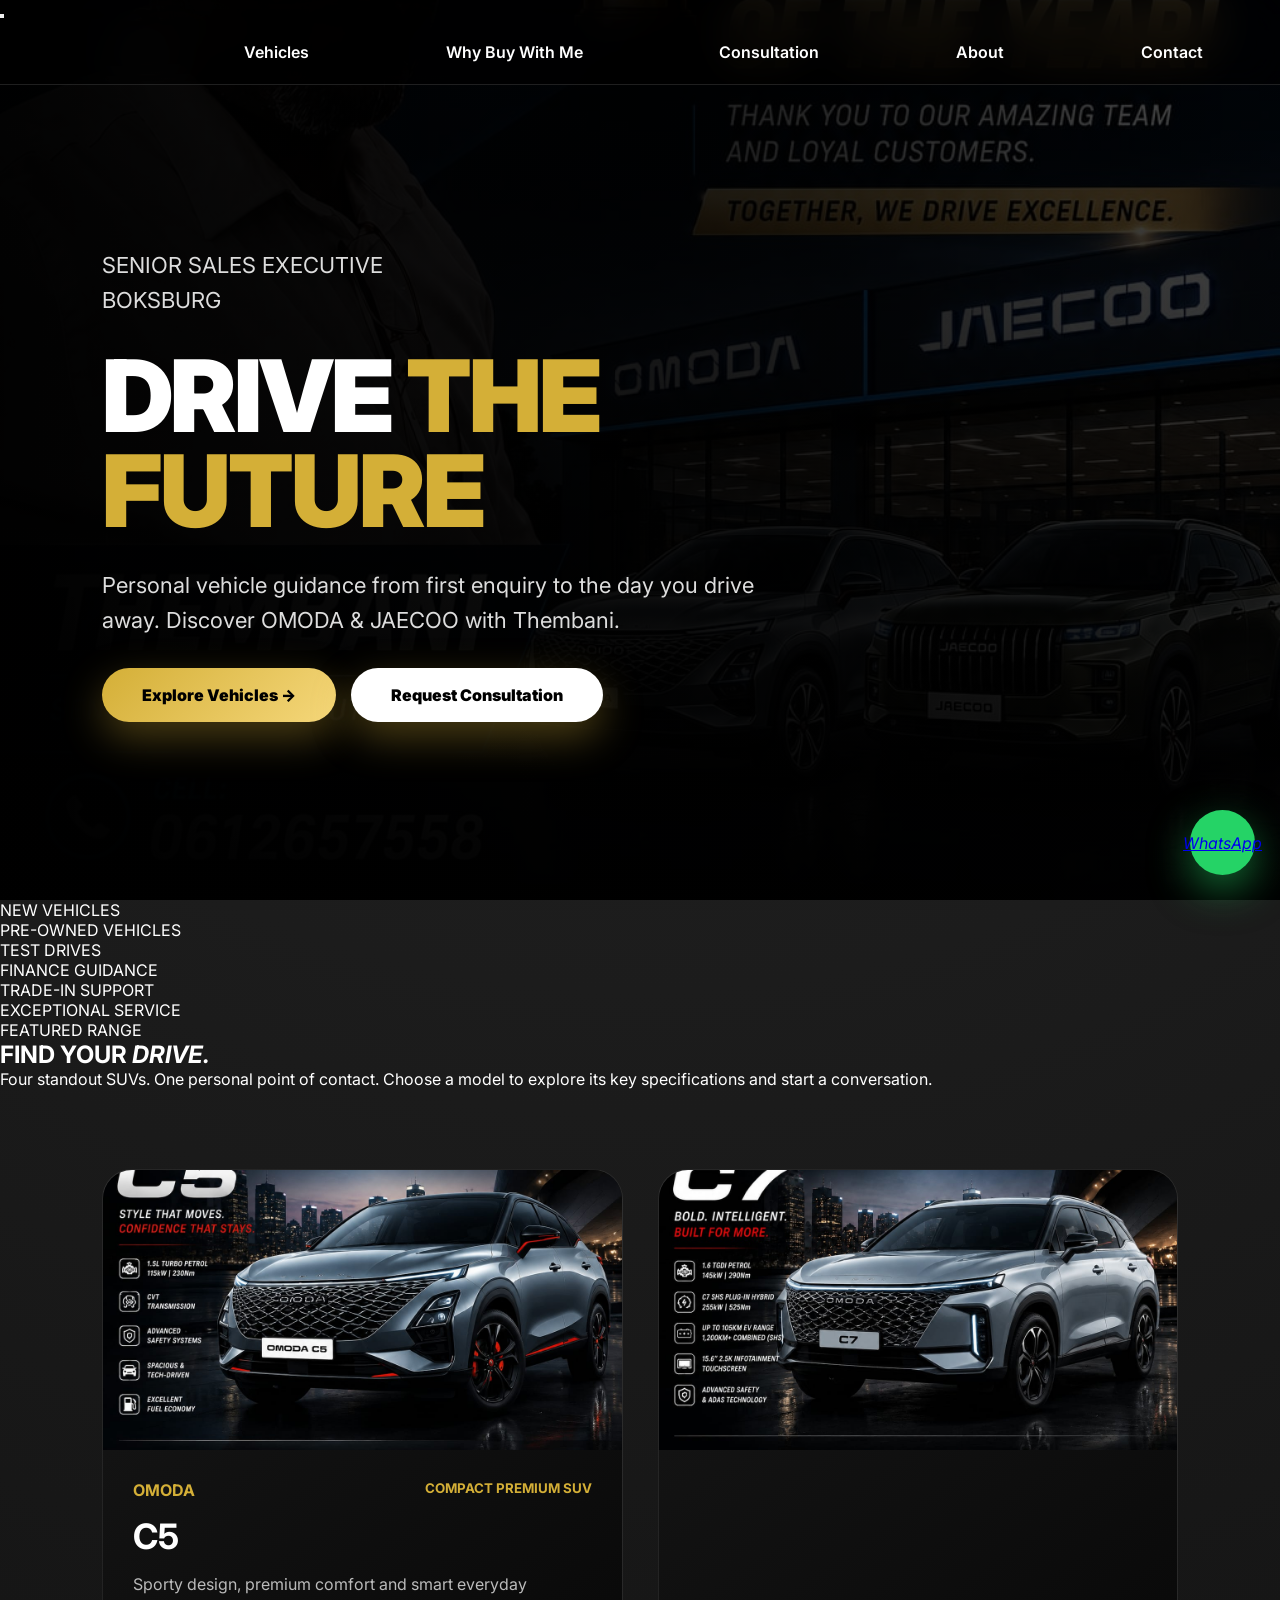
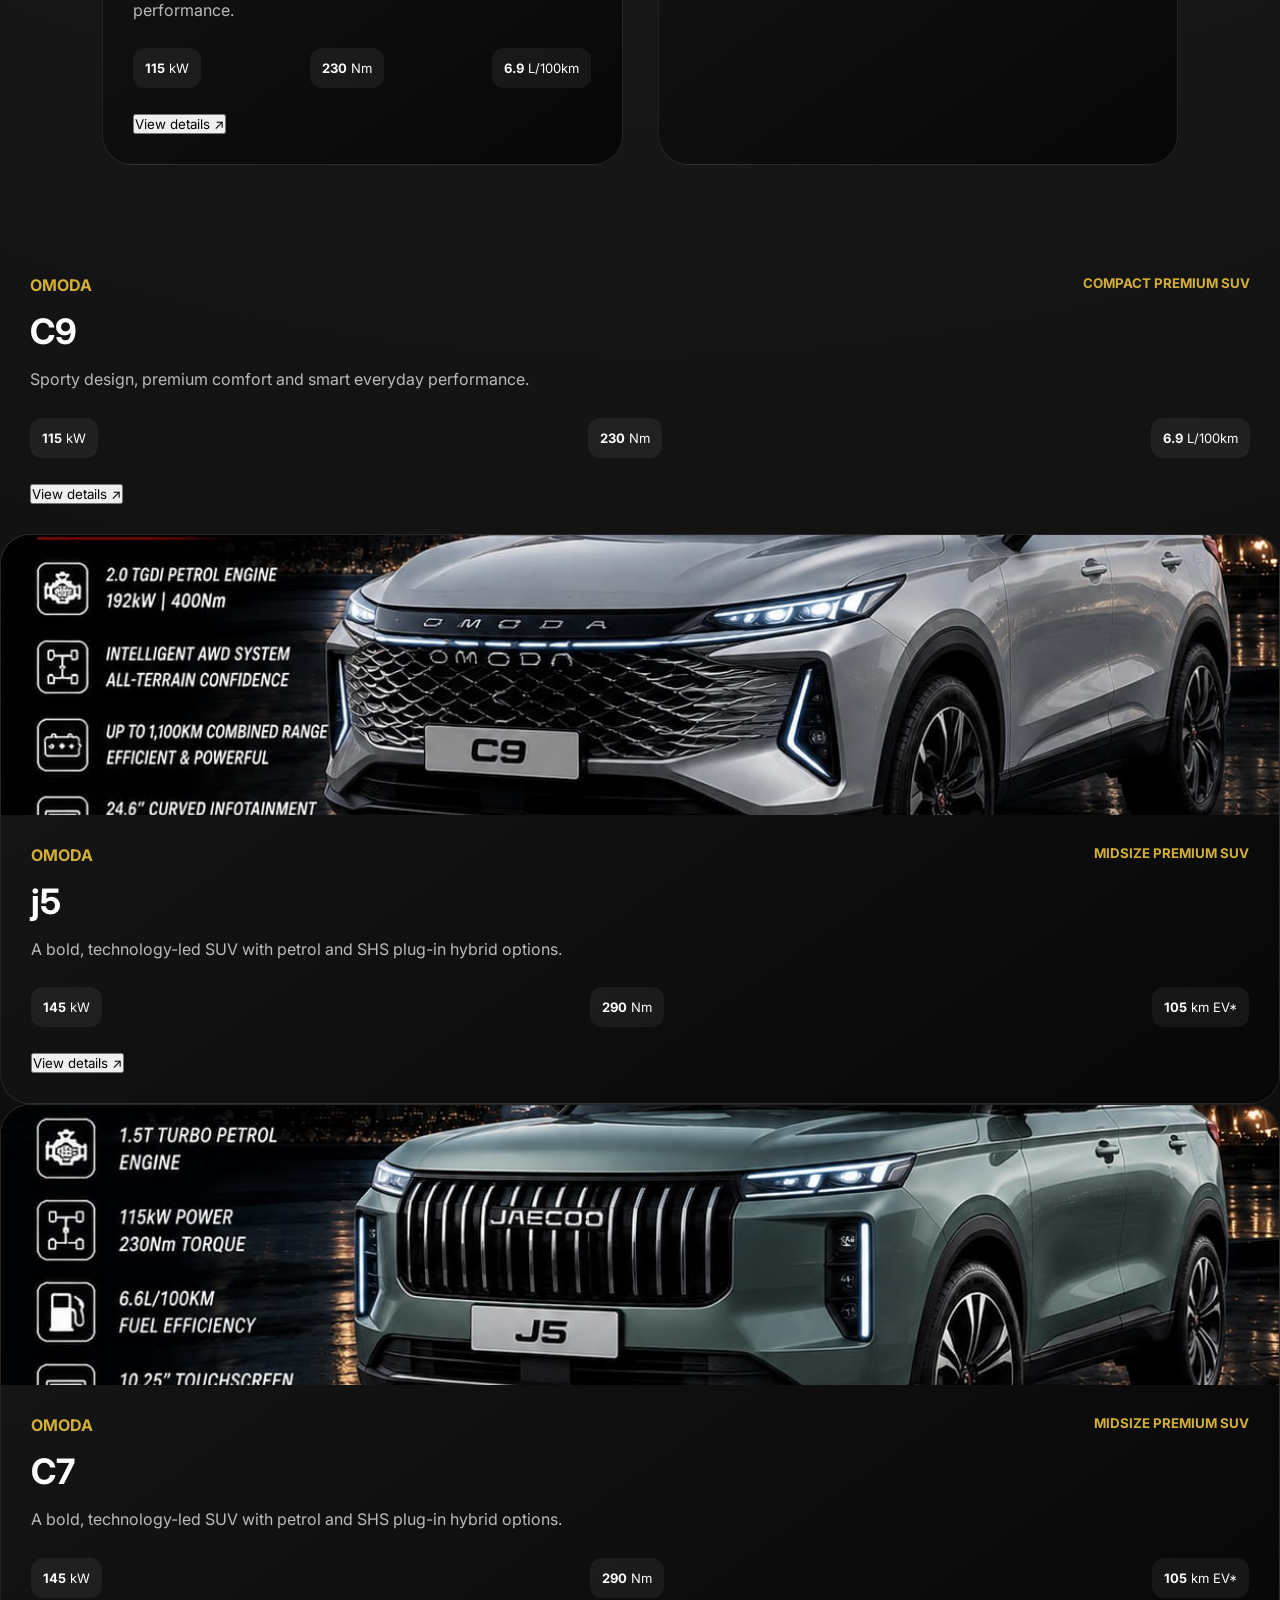
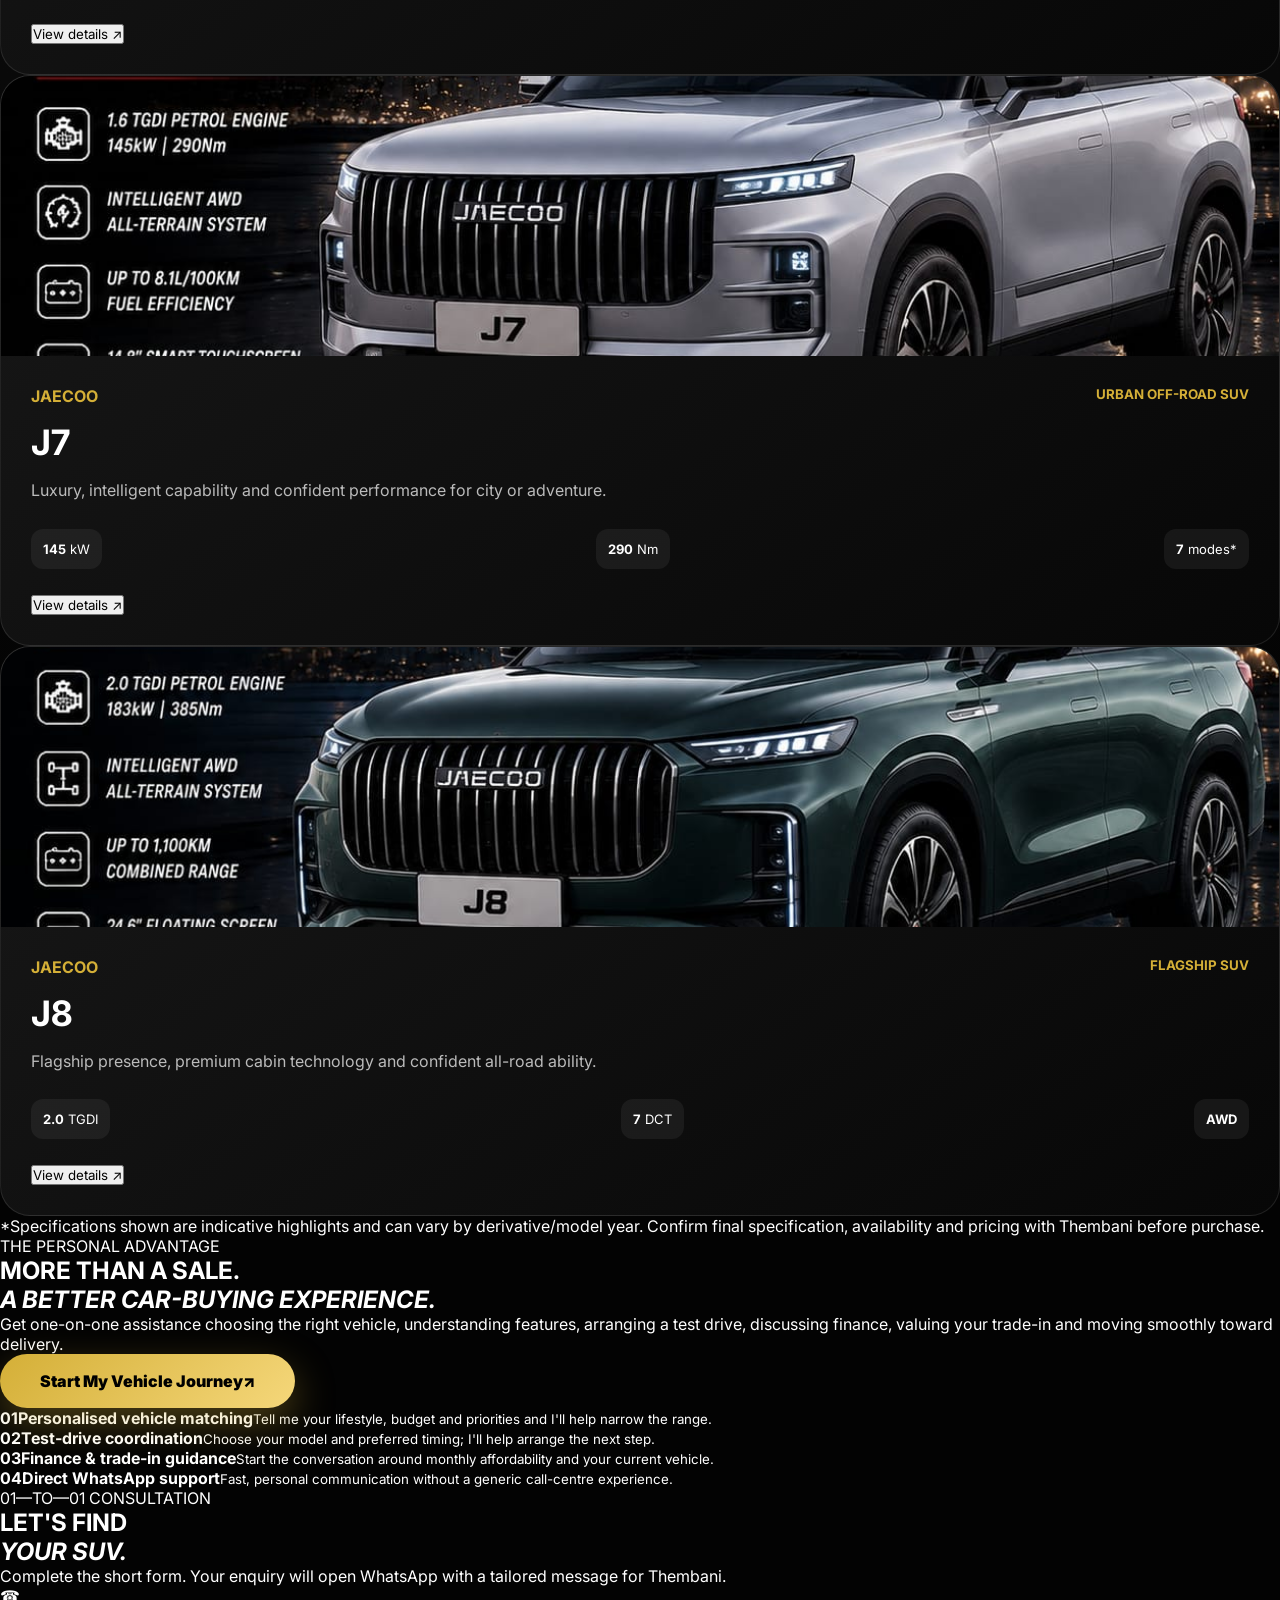
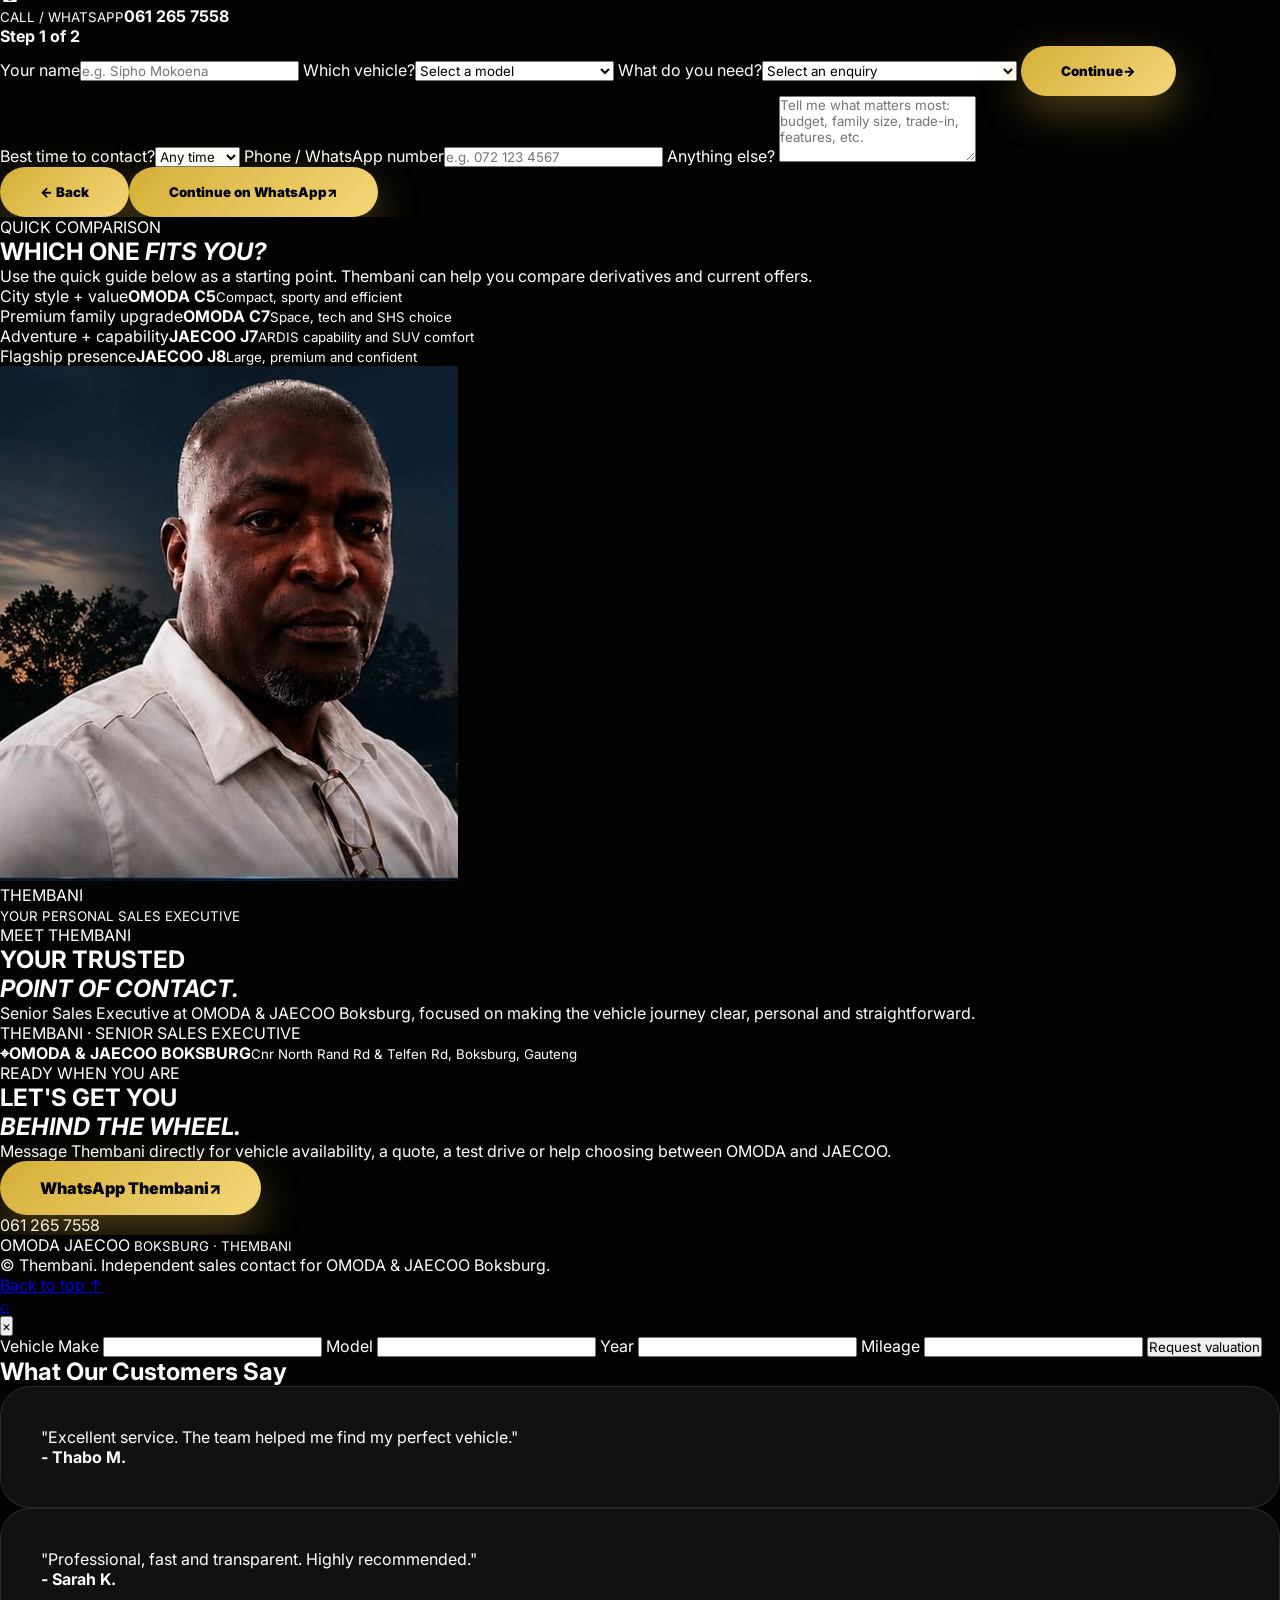
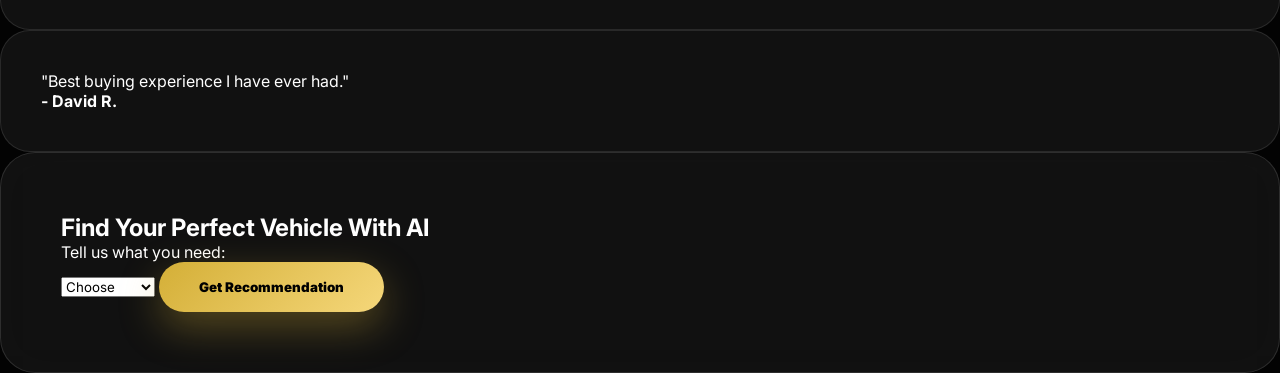
==== index.html @ 9cac00c8 "Update vehicle details for OMODA and JAECOO models" ====
<!doctype html>
<html lang="en">
<head>
  <meta charset="utf-8">
  <meta name="viewport" content="width=device-width, initial-scale=1">
  <meta name="theme-color" content="#05070b">
  <meta name="description" content="Thembani — Senior Sales Executive at OMODA & JAECOO Boksburg. Explore the C5, C7, J7 and J8 and request a consultation, test drive or personalised quote.">
  <title>Thembani | OMODA & JAECOO Boksburg</title>
  <link rel="preconnect" href="https://fonts.googleapis.com">
  <link rel="preconnect" href="https://fonts.gstatic.com" crossorigin>
  <link href="https://fonts.googleapis.com/css2?family=Barlow+Condensed:wght@400;500;600;700;800&family=Inter:wght@400;500;600;700;800&display=swap" rel="stylesheet">
  <link rel="stylesheet" href="style.css">
</head>
<body>
  <div class="noise"></div>
  <div class="progress" id="progress"></div>

  <header class="site-header" id="top">
    <a class="brand" href="#home" aria-label="Thembani OMODA JAECOO home">
      
    <button class="menu-toggle" id="menuToggle" aria-label="Open menu"><span></span><span></span><span></span></button>
    <nav id="mainNav">
</button>
      <a href="#vehicles">Vehicles</a>
      <a href="#why">Why Buy With Me</a>
      <a href="#consultation">Consultation</a>
      <a href="#about">About</a>
      <a href="#contact">Contact</a>
    </nav>
   
  </header>

  <main>
    <section class="hero">

<div class="hero-overlay"></div>

<div class="hero-content">

<p class="hero-small">
SENIOR SALES EXECUTIVE<br>
BOKSBURG
</p>

<h1>
DRIVE
<span>
THE FUTURE
</span>
</h1>


<p class="hero-text">
Personal vehicle guidance from first enquiry to the day you drive away. Discover OMODA & JAECOO with Thembani.
</p>


<div class="hero-buttons">

<a href="#vehicles" class="btn">
Explore Vehicles →
</a>


<a href="#contact" class="btn secondary">
Request Consultation
</a>

</div>


</div>

</section>

    <section class="ticker" aria-label="Key services">
      <div>NEW VEHICLES</div><div>PRE-OWNED VEHICLES</div><div>TEST DRIVES</div><div>FINANCE GUIDANCE</div><div>TRADE-IN SUPPORT</div><div>EXCEPTIONAL SERVICE</div>
    </section>

    <section class="section vehicles" id="vehicles">
      <div class="section-heading reveal">
        <div><p class="eyebrow"><span></span> FEATURED RANGE</p><h2>FIND YOUR <em>DRIVE.</em></h2></div>
        <p>Four standout SUVs. One personal point of contact. Choose a model to explore its key specifications and start a conversation.</p>
      </div>
      <div class="vehicle-grid">
        <article class="vehicle-card reveal" data-model="OMODA C5" data-brand="OMODA" data-price="From R329,900">
          <div class="vehicle-image c5">
    <img src="C5.jpeg" alt="OMODA C5 Premium SUV">
</div>
          <div class="vehicle-content"><div class="vehicle-top"><span>OMODA</span><small>COMPACT PREMIUM SUV</small></div><h3>C5</h3><p>Sporty design, premium comfort and smart everyday performance.</p><div class="spec-row"><span><b>115</b> kW</span><span><b>230</b> Nm</span><span><b>6.9</b> L/100km</span></div><button class="text-btn details-btn">View details ↗</button></div>
        </article>
        <article class="vehicle-card reveal" data-model="OMODA C7" data-brand="OMODA" data-price="Enquire for latest price">
          <div class="vehicle-image c7">
    <img src="c7.jpeg" alt="OMODA C7 Premium SUV">
</div>
          </div>
          <div class="vehicle-content"><div class="vehicle-top"><span>OMODA</span><small>COMPACT PREMIUM SUV</small></div><h3>C9</h3><p>Sporty design, premium comfort and smart everyday performance.</p><div class="spec-row"><span><b>115</b> kW</span><span><b>230</b> Nm</span><span><b>6.9</b> L/100km</span></div><button class="text-btn details-btn">View details ↗</button></div>
        </article>
        <article class="vehicle-card reveal" data-model="OMODA C9" data-brand="OMODA" data-price="Enquire for latest price">
          <div class="vehicle-image c9">
    <img src="C9.jpeg" alt="OMODA C9 Premium SUV">
</div>
          </div>
          <div class="vehicle-content"><div class="vehicle-top"><span>OMODA</span><small>MIDSIZE PREMIUM SUV</small></div><h3>j5</h3><p>A bold, technology-led SUV with petrol and SHS plug-in hybrid options.</p><div class="spec-row"><span><b>145</b> kW</span><span><b>290</b> Nm</span><span><b>105</b> km EV* </span></div><button class="text-btn details-btn">View details ↗</button></div>
        </article>
        <article class="vehicle-card reveal" data-model="JAECOO J5" data-brand="JAECOO" data-price="From R519,900">
          <div class="vehicle-image j5">
    <img src="j5.jpeg" alt="JAECOO J5 Premium SUV">
</div>
          <div class="vehicle-content"><div class="vehicle-top"><span>OMODA</span><small>MIDSIZE PREMIUM SUV</small></div><h3>C7</h3><p>A bold, technology-led SUV with petrol and SHS plug-in hybrid options.</p><div class="spec-row"><span><b>145</b> kW</span><span><b>290</b> Nm</span><span><b>105</b> km EV* </span></div><button class="text-btn details-btn">View details ↗</button></div>
        </article>
        <article class="vehicle-card reveal" data-model="JAECOO J7" data-brand="JAECOO" data-price="From R519,900">
          <div class="vehicle-image j7">
    <img src="j7.jpeg" alt="JAECOO J7 Premium SUV">
</div>
          <div class="vehicle-content"><div class="vehicle-top"><span>JAECOO</span><small>URBAN OFF-ROAD SUV</small></div><h3>J7</h3><p>Luxury, intelligent capability and confident performance for city or adventure.</p><div class="spec-row"><span><b>145</b> kW</span><span><b>290</b> Nm</span><span><b>7</b> modes*</span></div><button class="text-btn details-btn">View details ↗</button></div>
        </article>
        <article class="vehicle-card reveal" data-model="JAECOO J8" data-brand="JAECOO" data-price="Enquire for latest price">
          <div class="vehicle-image j8">
    <img src="j8.jpeg" alt="JAECOO J8 Premium SUV">
</div>
          <div class="vehicle-content"><div class="vehicle-top"><span>JAECOO</span><small>FLAGSHIP SUV</small></div><h3>J8</h3><p>Flagship presence, premium cabin technology and confident all-road ability.</p><div class="spec-row"><span><b>2.0</b> TGDI</span><span><b>7</b> DCT</span><span><b>AWD</b></span></div><button class="text-btn details-btn">View details ↗</button></div>
        </article>
      </div>
      <p class="fine-print">*Specifications shown are indicative highlights and can vary by derivative/model year. Confirm final specification, availability and pricing with Thembani before purchase.</p>
    </section>

    <section class="feature-band" id="why">
      <div class="feature-copy reveal"><p class="eyebrow"><span></span> THE PERSONAL ADVANTAGE</p><h2>MORE THAN A SALE.<br><em>A BETTER CAR-BUYING EXPERIENCE.</em></h2><p>Get one-on-one assistance choosing the right vehicle, understanding features, arranging a test drive, discussing finance, valuing your trade-in and moving smoothly toward delivery.</p><a class="btn btn-primary" href="#consultation">Start My Vehicle Journey <span>↗</span></a></div>
      <div class="benefit-list reveal">
        <div><b>01</b><span><strong>Personalised vehicle matching</strong><small>Tell me your lifestyle, budget and priorities and I'll help narrow the range.</small></span></div>
        <div><b>02</b><span><strong>Test-drive coordination</strong><small>Choose your model and preferred timing; I'll help arrange the next step.</small></span></div>
        <div><b>03</b><span><strong>Finance & trade-in guidance</strong><small>Start the conversation around monthly affordability and your current vehicle.</small></span></div>
        <div><b>04</b><span><strong>Direct WhatsApp support</strong><small>Fast, personal communication without a generic call-centre experience.</small></span></div>
      </div>
    </section>

    <section class="section consultation" id="consultation">
      <div class="consultation-intro reveal"><p class="eyebrow"><span></span> 01—TO—01 CONSULTATION</p><h2>LET'S FIND<br><em>YOUR SUV.</em></h2><p>Complete the short form. Your enquiry will open WhatsApp with a tailored message for Thembani.</p><div class="mini-contact"><span>☎</span><div><small>CALL / WHATSAPP</small><strong>061 265 7558</strong></div></div></div>
      <form class="lead-form reveal" id="leadForm">
        <div class="form-progress"><span></span><b id="formStep">Step 1 of 2</b></div>
        <div class="form-step active" data-step="1">
          <label>Your name<input required name="name" placeholder="e.g. Sipho Mokoena"></label>
          <label>Which vehicle?<select required name="model"><option value="">Select a model</option><option>OMODA C5</option><option>OMODA C7</option><option>JAECOO J7</option><option>JAECOO J8</option><option>Not sure — help me choose</option></select></label>
          <label>What do you need?<select required name="intent"><option value="">Select an enquiry</option><option>Vehicle consultation</option><option>Book a test drive</option><option>Request a quote</option><option>Finance / monthly payment guidance</option><option>Trade-in valuation</option><option>Check availability</option><option>General enquiry</option></select></label>
          <button type="button" class="btn btn-primary next-step">Continue <span>→</span></button>
        </div>
        <div class="form-step" data-step="2">
          <label>Best time to contact?<select name="time"><option>Any time</option><option>Morning</option><option>Afternoon</option><option>Evening</option></select></label>
          <label>Phone / WhatsApp number<input required name="phone" type="tel" placeholder="e.g. 072 123 4567"></label>
          <label>Anything else? <textarea name="message" rows="4" placeholder="Tell me what matters most: budget, family size, trade-in, features, etc."></textarea></label>
          <div class="form-actions"><button type="button" class="btn btn-ghost prev-step">← Back</button><button type="submit" class="btn btn-whatsapp">Continue on WhatsApp <span>↗</span></button></div>
        </div>
      </form>
    </section>

    <section class="section compare" id="compare">
      <div class="section-heading reveal"><div><p class="eyebrow"><span></span> QUICK COMPARISON</p><h2>WHICH ONE <em>FITS YOU?</em></h2></div><p>Use the quick guide below as a starting point. Thembani can help you compare derivatives and current offers.</p></div>
      <div class="compare-grid">
        <div><span>City style + value</span><strong>OMODA C5</strong><small>Compact, sporty and efficient</small></div>
        <div><span>Premium family upgrade</span><strong>OMODA C7</strong><small>Space, tech and SHS choice</small></div>
        <div><span>Adventure + capability</span><strong>JAECOO J7</strong><small>ARDIS capability and SUV comfort</small></div>
        <div><span>Flagship presence</span><strong>JAECOO J8</strong><small>Large, premium and confident</small></div>
      </div>
    </section>

    <section class="section about" id="about">
      <div class="about-photo reveal"><img src="profile image thembani.jpg" alt="Thembani" onerror="this.style.display='none'"><div class="about-placeholder">THEMBANI<br><small>YOUR PERSONAL SALES EXECUTIVE</small></div></div>
      <div class="about-copy reveal"><p class="eyebrow"><span></span> MEET THEMBANI</p><h2>YOUR TRUSTED<br><em>POINT OF CONTACT.</em></h2><p>Senior Sales Executive at OMODA & JAECOO Boksburg, focused on making the vehicle journey clear, personal and straightforward.</p><div class="signature">THEMBANI <span>· SENIOR SALES EXECUTIVE</span></div><div class="location"><b>⌖</b><span><strong>OMODA & JAECOO BOKSBURG</strong><small>Cnr North Rand Rd & Telfen Rd, Boksburg, Gauteng</small></span></div></div>
    </section>

    <section class="cta" id="contact">
      <div class="cta-glow"></div><p class="eyebrow"><span></span> READY WHEN YOU ARE</p><h2>LET'S GET YOU<br><em>BEHIND THE WHEEL.</em></h2><p>Message Thembani directly for vehicle availability, a quote, a test drive or help choosing between OMODA and JAECOO.</p><a href="#" class="btn btn-whatsapp large" data-wa="general">WhatsApp Thembani <span>↗</span></a><div class="cta-phone">061 265 7558</div>
    </section>
  </main>

  <footer><div class="footer-brand">OMODA <i></i> JAECOO <small>BOKSBURG · THEMBANI</small></div><div>© <span id="year"></span> Thembani. Independent sales contact for OMODA & JAECOO Boksburg.</div><a href="#top">Back to top ↑</a></footer>

  <a href="#" class="floating-wa" data-wa="general" aria-label="WhatsApp Thembani"><span>⌕</span></a>

  <div class="modal" id="vehicleModal" aria-hidden="true">
    <div class="modal-backdrop"></div>
    <div class="modal-box"><button class="modal-close" aria-label="Close">×</button><div id="modalContent"></div></div>
  </div>
  </a>
<form id="tradeIn">

<label>Vehicle Make</label>
<input name="make" required>

<label>Model</label>
<input name="model" required>

<label>Year</label>
<input name="year" required>

<label>Mileage</label>
<input name="mileage" required>


<button type="submit">
Request valuation
</button>

</form>
  <section class="testimonials">

<h2>What Our Customers Say</h2>


<div class="slider">


<div class="testimonial active">

<p>
"Excellent service. The team helped me find my perfect vehicle."
</p>

<h4>- Thabo M.</h4>

</div>



<div class="testimonial">

<p>
"Professional, fast and transparent. Highly recommended."
</p>

<h4>- Sarah K.</h4>

</div>



<div class="testimonial">

<p>
"Best buying experience I have ever had."
</p>

<h4>- David R.</h4>

</div>


</div>

</section>
 <section class="ai-box">


<h2>
Find Your Perfect Vehicle With AI
</h2>


<p>
Tell us what you need:
</p>


<select id="need">

<option value="">
Choose
</option>

<option value="family">
Family SUV
</option>

<option value="luxury">
Luxury
</option>

<option value="economy">
Fuel Saver
</option>

</select>


<button onclick="recommend()" class="btn">
Get Recommendation
</button>


<h3 id="answer"></h3>

</a>

</section> 
  <a class="whatsapp"
href="https://wa.me/27612657558?text=Hi%20Thembani,%20I%20am%20interested%20in%20your%20vehicles.%20Please%20assist%20me%20with%20available%20models,%20prices%20and%20test%20drive%20options."
target="_blank">

<i>WhatsApp</i>

<div class="mobile-sales-bar">

<a href="tel:0612657558">
📞 Call
</a>

<a href="#contact">
 Test Drive
</a>

</div>
</body>
</html>
  <script src="script.js"></script>
</body>
</html>
---- style.css ----
@import url('https://fonts.googleapis.com/css2?family=Inter:wght@400;500;600;700;800;900&display=swap');


:root{

--black:#030303;
--dark:#0a0a0a;
--surface:#111;
--surface2:#181818;

--gold:#d4af37;
--gold-light:#f5d77a;

--white:#ffffff;
--gray:#b5b5b5;

--glass:
rgba(255,255,255,.08);

}


*{

margin:0;
padding:0;

box-sizing:border-box;

font-family:
'Inter',
sans-serif;

scroll-behavior:smooth;

}


body{

background:
radial-gradient(
circle at top,
#242424,
#030303 60%
);

color:white;

overflow-x:hidden;

}


/* =========================
HEADER
========================= */


header{

position:fixed;

top:0;

width:100%;

z-index:9999;

background:
rgba(0,0,0,.55);

backdrop-filter:
blur(20px);

border-bottom:
1px solid rgba(255,255,255,.12);

}



nav{

max-width:1400px;

margin:auto;

padding:22px 6%;

display:flex;

align-items:center;

justify-content:space-between;

}



.logo{

font-size:30px;

font-weight:900;

letter-spacing:3px;

}


.logo span{

color:var(--gold);

}



nav a{

color:white;

text-decoration:none;

font-weight:600;

margin-left:30px;

transition:.3s;

}


nav a:hover{

color:var(--gold);

}


/* =========================
HERO
========================= */


.hero{

min-height:100vh;

display:flex;

align-items:center;

padding:
120px 8% 80px;


background:

linear-gradient(
90deg,
rgba(0,0,0,.9),
rgba(0,0,0,.25)
),

url("main profile header.jpeg");


background-size:cover;

background-position:center;


position:relative;

overflow:hidden;

}


.hero::after{

content:"";

position:absolute;

inset:0;

background:

linear-gradient(
transparent,
rgba(0,0,0,.8)
);

}


.hero-content{

position:relative;

z-index:2;

max-width:750px;

}



.hero h1{

font-size:
clamp(50px,8vw,100px);

font-weight:900;

line-height:.95;

letter-spacing:-3px;

}



.hero h1 span{

color:var(--gold);

}



.hero p{

font-size:22px;

line-height:1.6;

color:#ddd;

margin:30px 0;

}



/* BUTTON */


.btn{

display:inline-flex;

align-items:center;

justify-content:center;

padding:
17px 40px;


background:

linear-gradient(
135deg,
var(--gold),
var(--gold-light)
);


color:black;

border-radius:50px;

font-weight:900;

text-decoration:none;

border:none;

cursor:pointer;

transition:.4s;

box-shadow:

0 15px 40px
rgba(212,175,55,.35);

}


.btn:hover{

transform:
translateY(-8px);

box-shadow:

0 25px 60px
rgba(212,175,55,.55);

}



/* =========================
VEHICLE SHOWROOM
========================= */


.vehicle-grid{

display:grid;

grid-template-columns:
repeat(
auto-fit,
minmax(300px,1fr)
);

gap:35px;

padding:
80px 8%;

}



.vehicle-card{

background:

linear-gradient(
145deg,
#181818,
#070707
);


border-radius:30px;

overflow:hidden;

border:

1px solid
rgba(255,255,255,.1);


transition:.5s;

position:relative;

}



.vehicle-card::before{

content:"";

position:absolute;

inset:0;

background:

linear-gradient(
120deg,
transparent,
rgba(212,175,55,.15),
transparent
);

opacity:0;

transition:.5s;

}


.vehicle-card:hover::before{

opacity:1;

}



.vehicle-card:hover{

transform:

translateY(-18px);

box-shadow:

0 40px 80px
rgba(0,0,0,.8);

}



/* VEHICLE IMAGE */


.vehicle-image{

height:280px;

overflow:hidden;

background:#000;

}



.vehicle-image img{

width:100%;

height:100%;

object-fit:cover;

transition:
transform 8s ease;

}



.vehicle-card:hover img{

transform:
scale(1.15);

}



.vehicle-content{

padding:30px;

}



.vehicle-top{

display:flex;

justify-content:space-between;

color:var(--gold);

font-weight:700;

}



.vehicle-content h3{

font-size:35px;

margin:15px 0;

}



.vehicle-content p{

color:#bbb;

line-height:1.6;

}



/* SPECS */


.spec-row{

display:flex;

justify-content:space-between;

margin:25px 0;

}


.spec-row span{

background:

rgba(255,255,255,.06);

padding:12px;

border-radius:12px;

font-size:13px;

}



/* =========================
GLASS SECTIONS
========================= */


.glass,
.ai-box{

background:

rgba(255,255,255,.06);


backdrop-filter:

blur(25px);


border:

1px solid
rgba(255,255,255,.12);


border-radius:35px;

padding:60px;

}



/* =========================
TESTIMONIALS
========================= */


.testimonial{

background:

rgba(255,255,255,.06);

padding:40px;

border-radius:30px;

border:

1px solid rgba(255,255,255,.1);

}



.testimonial.active{

animation:

fade .8s;

}



@keyframes fade{

from{

opacity:0;

transform:
translateY(30px);

}

to{

opacity:1;

}

}



/* =========================
WHATSAPP
========================= */


.whatsapp{

position:fixed;

right:25px;

bottom:25px;

width:65px;

height:65px;


border-radius:50%;


background:#25D366;


display:flex;

align-items:center;

justify-content:center;


z-index:9999;


box-shadow:

0 15px 40px
rgba(37,211,102,.5);


animation:

pulse 2s infinite;

}


@keyframes pulse{

50%{

transform:
scale(1.15);

}

}



/* =========================
SCROLL ANIMATION
========================= */


.reveal{

opacity:0;

transform:
translateY(50px);

transition:

1s ease;

}


.reveal.active{

opacity:1;

transform:none;

}



/* =========================
MOBILE
========================= */


@media(max-width:768px){


nav{

padding:20px;

}



nav a{

display:none;

}


.hero{

text-align:center;

padding:
130px 25px 70px;

}



.hero h1{

font-size:45px;

letter-spacing:-1px;

}


.hero p{

font-size:17px;

}


.btn{

width:100%;

margin-top:10px;

}



.vehicle-grid{

grid-template-columns:1fr;

padding:40px 20px;

}



.vehicle-image{

height:230px;

}


.glass,
.ai-box{

padding:30px 20px;

}


.whatsapp{

width:58px;

height:58px;

right:15px;

bottom:15px;

}

}
/* ==========================
   PERFECT MOBILE HERO FIX
========================== */


.hero{

position:relative;

min-height:100vh;

display:flex;

align-items:center;

overflow:hidden;

}


.hero-overlay{

position:absolute;

inset:0;

background:

linear-gradient(
90deg,
rgba(0,0,0,.85),
rgba(0,0,0,.55)
);

z-index:1;

}



.hero-content{

position:relative;

z-index:5;

width:100%;

max-width:700px;

}



/* BUTTON FIX */

.hero-buttons{

position:relative;

z-index:20;

display:flex;

gap:15px;

flex-wrap:wrap;

}



.btn{

position:relative;

z-index:50;

cursor:pointer;

}



.secondary{

background:white;

color:black;

}



/* MOBILE */

@media(max-width:768px){


.hero{

min-height:100svh;

padding:

130px 25px 50px;

background-position:

65% center;

}



.hero-content{

text-align:center;

}



.hero-small{

font-size:16px;

letter-spacing:2px;

color:#ddd;

}



.hero h1{

font-size:

48px;

line-height:1;

margin:20px 0;

}



.hero h1 span{

display:block;

}



.hero-text{

font-size:17px;

line-height:1.6;

margin-bottom:30px;

color:white;

}



.hero-buttons{

display:flex;

flex-direction:column;

width:100%;

}



.hero-buttons .btn{

width:100%;

padding:18px;

font-size:17px;

}



}



/* VERY SMALL PHONES */

@media(max-width:380px){


.hero h1{

font-size:40px;

}


.hero-text{

font-size:15px;

}


}
section{

width:100%;

overflow:hidden;

}


img{

max-width:100%;

height:auto;

}


.vehicle-grid,
.testimonials,
.ai-box{

width:100%;

}


@media(max-width:768px){

.vehicle-card{

width:100%;

}


.spec-row{

display:grid;

grid-template-columns:repeat(3,1fr);

gap:8px;

}


.spec-row span{

font-size:11px;

}


}
@media(max-width:768px){

nav.open a{

display:block;

margin:15px 0;

}


nav.open{

background:#080808;

padding-bottom:30px;

}

}
.mobile-sales-bar{

display:none;

}


@media(max-width:768px){

.mobile-sales-bar{

display:flex;

position:fixed;

bottom:0;

left:0;

right:0;

background:#050505;

z-index:9999;

padding:12px;

justify-content:space-around;

border-top:1px solid #d6a84f;

}


.mobile-sales-bar a{

color:white;

font-size:13px;

text-decoration:none;

}

}
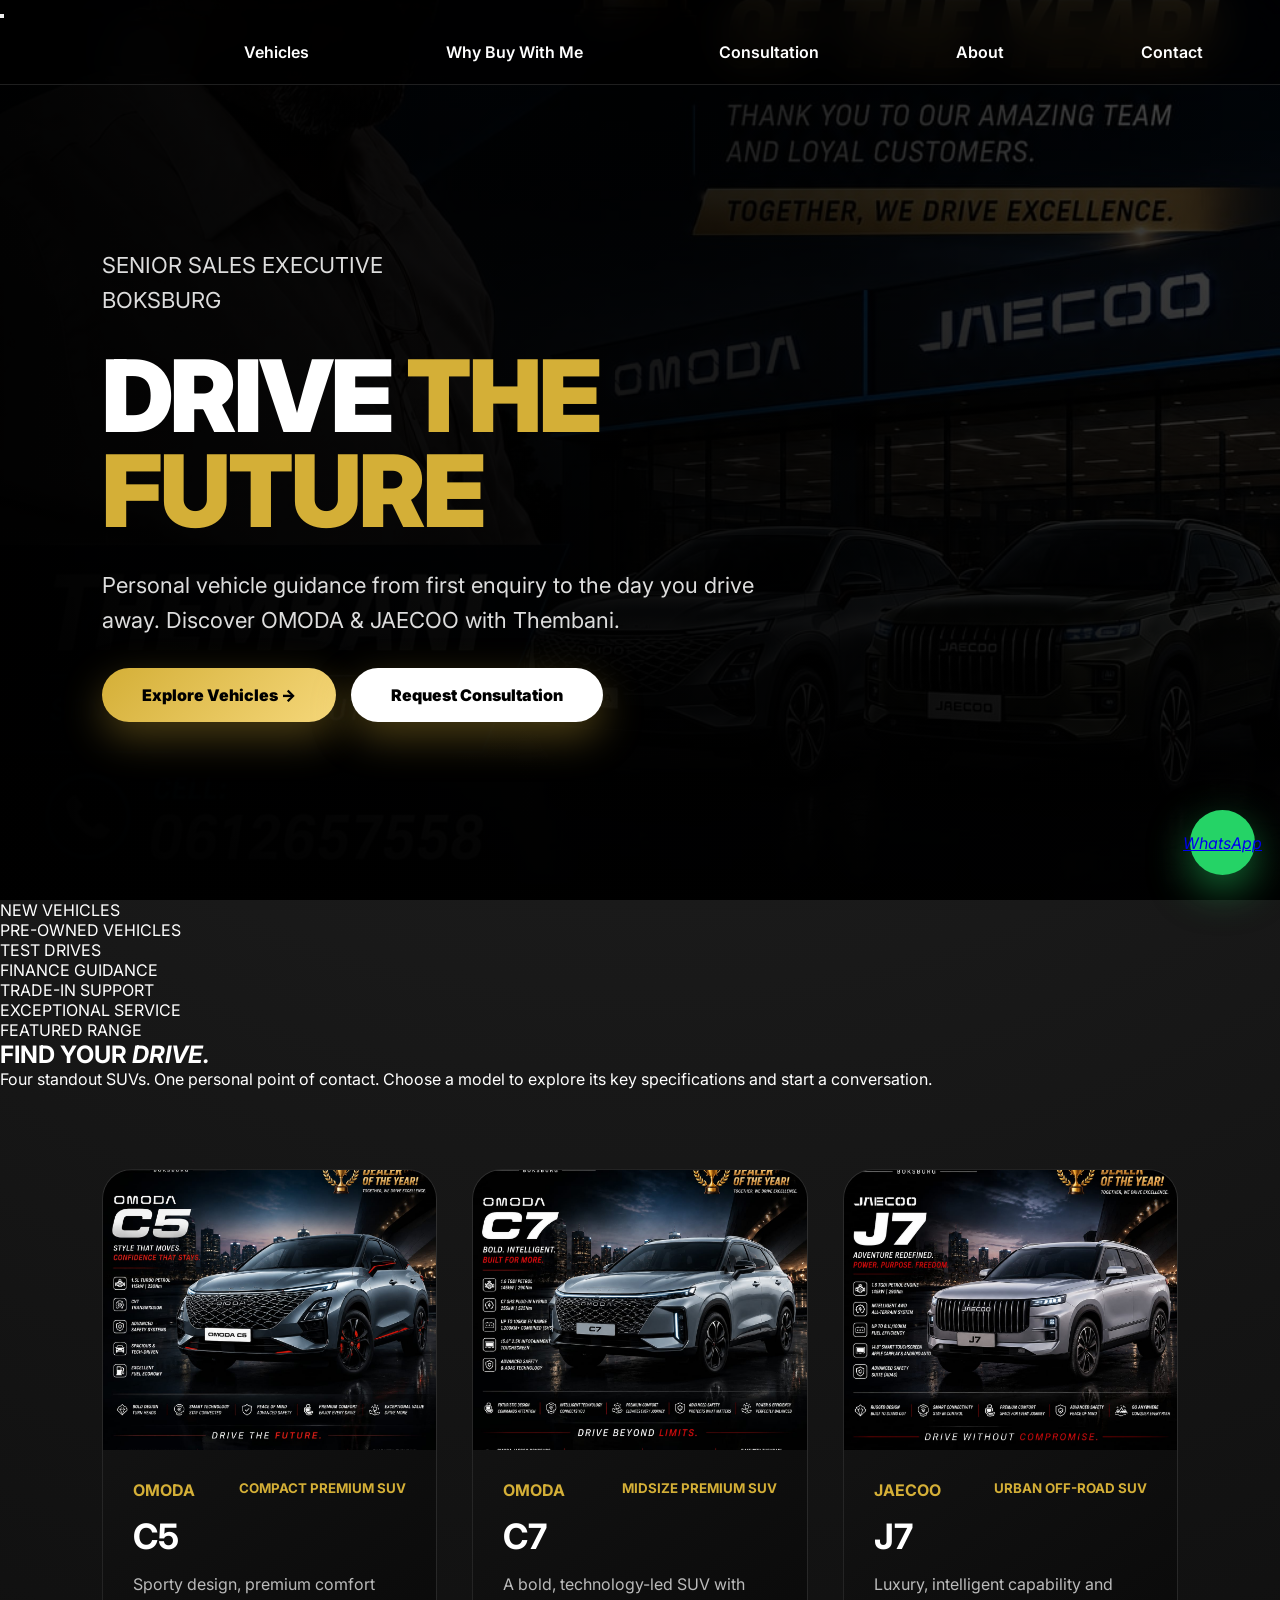
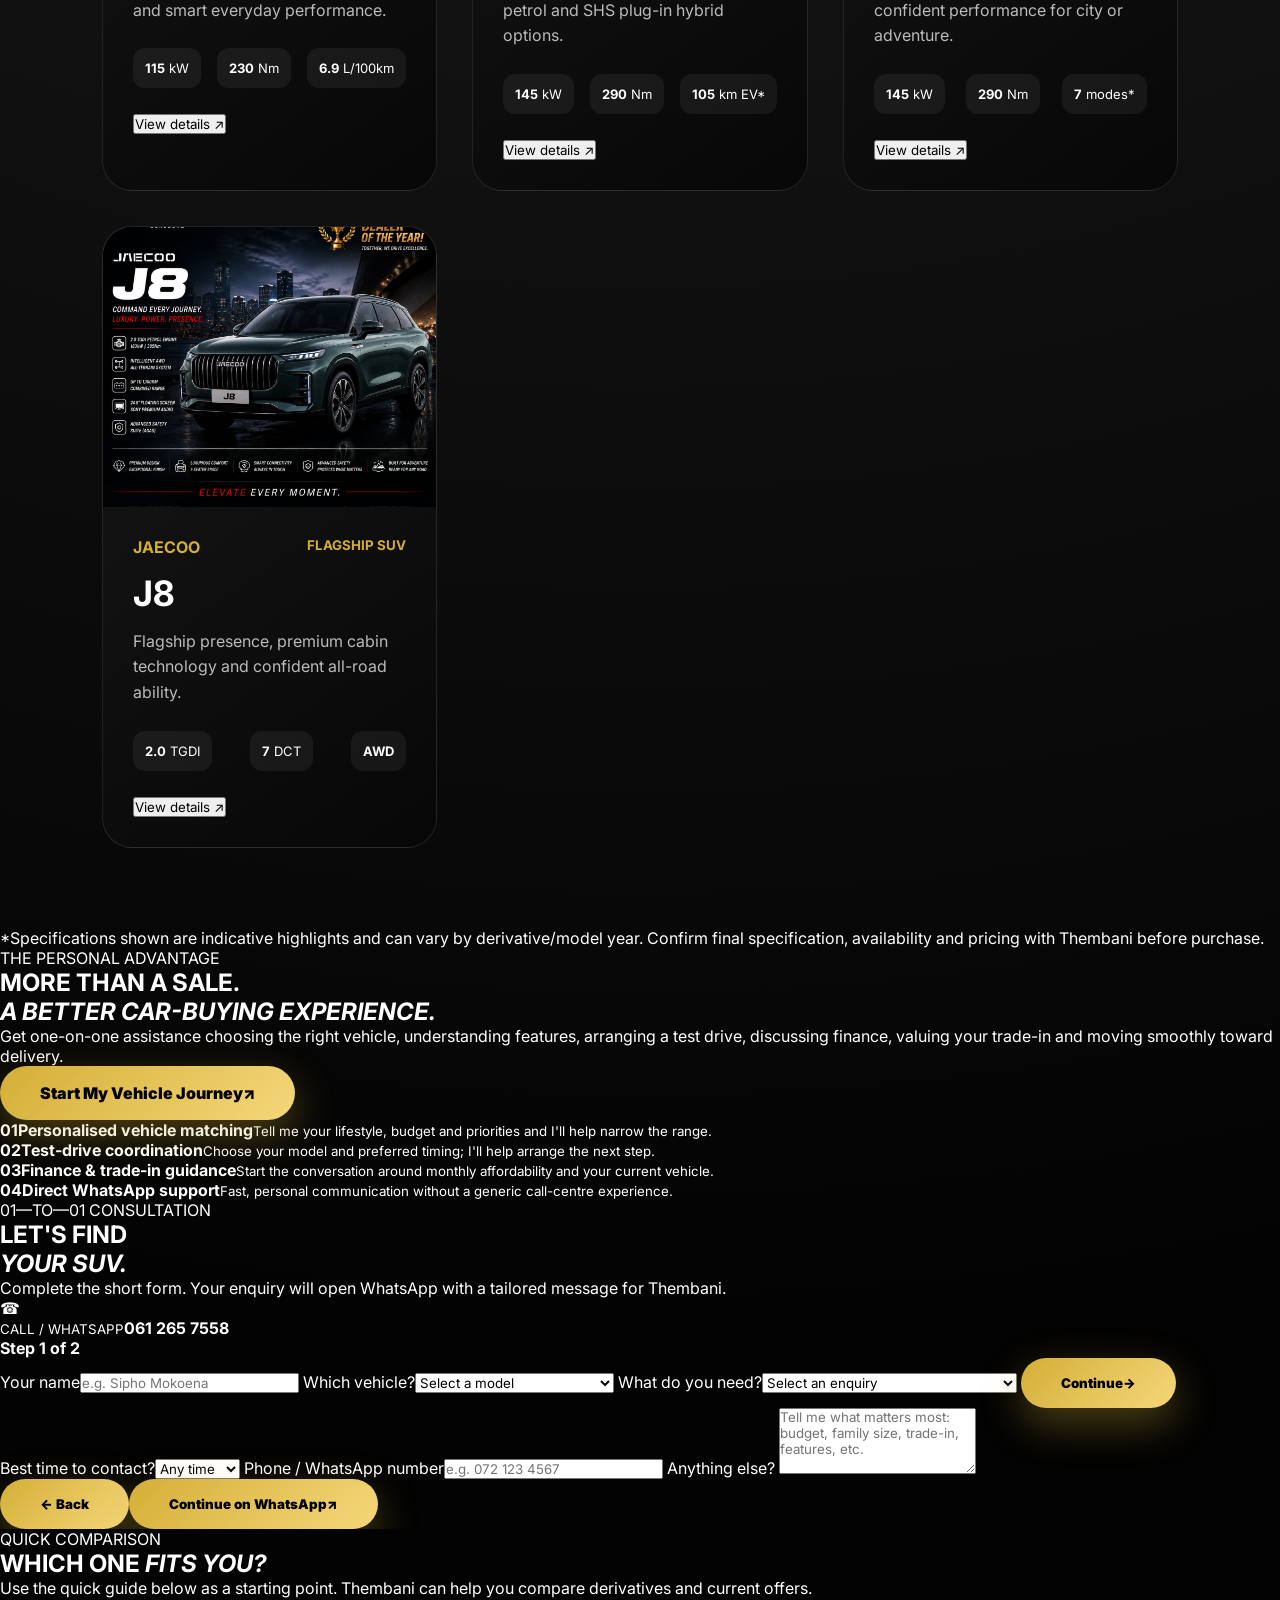
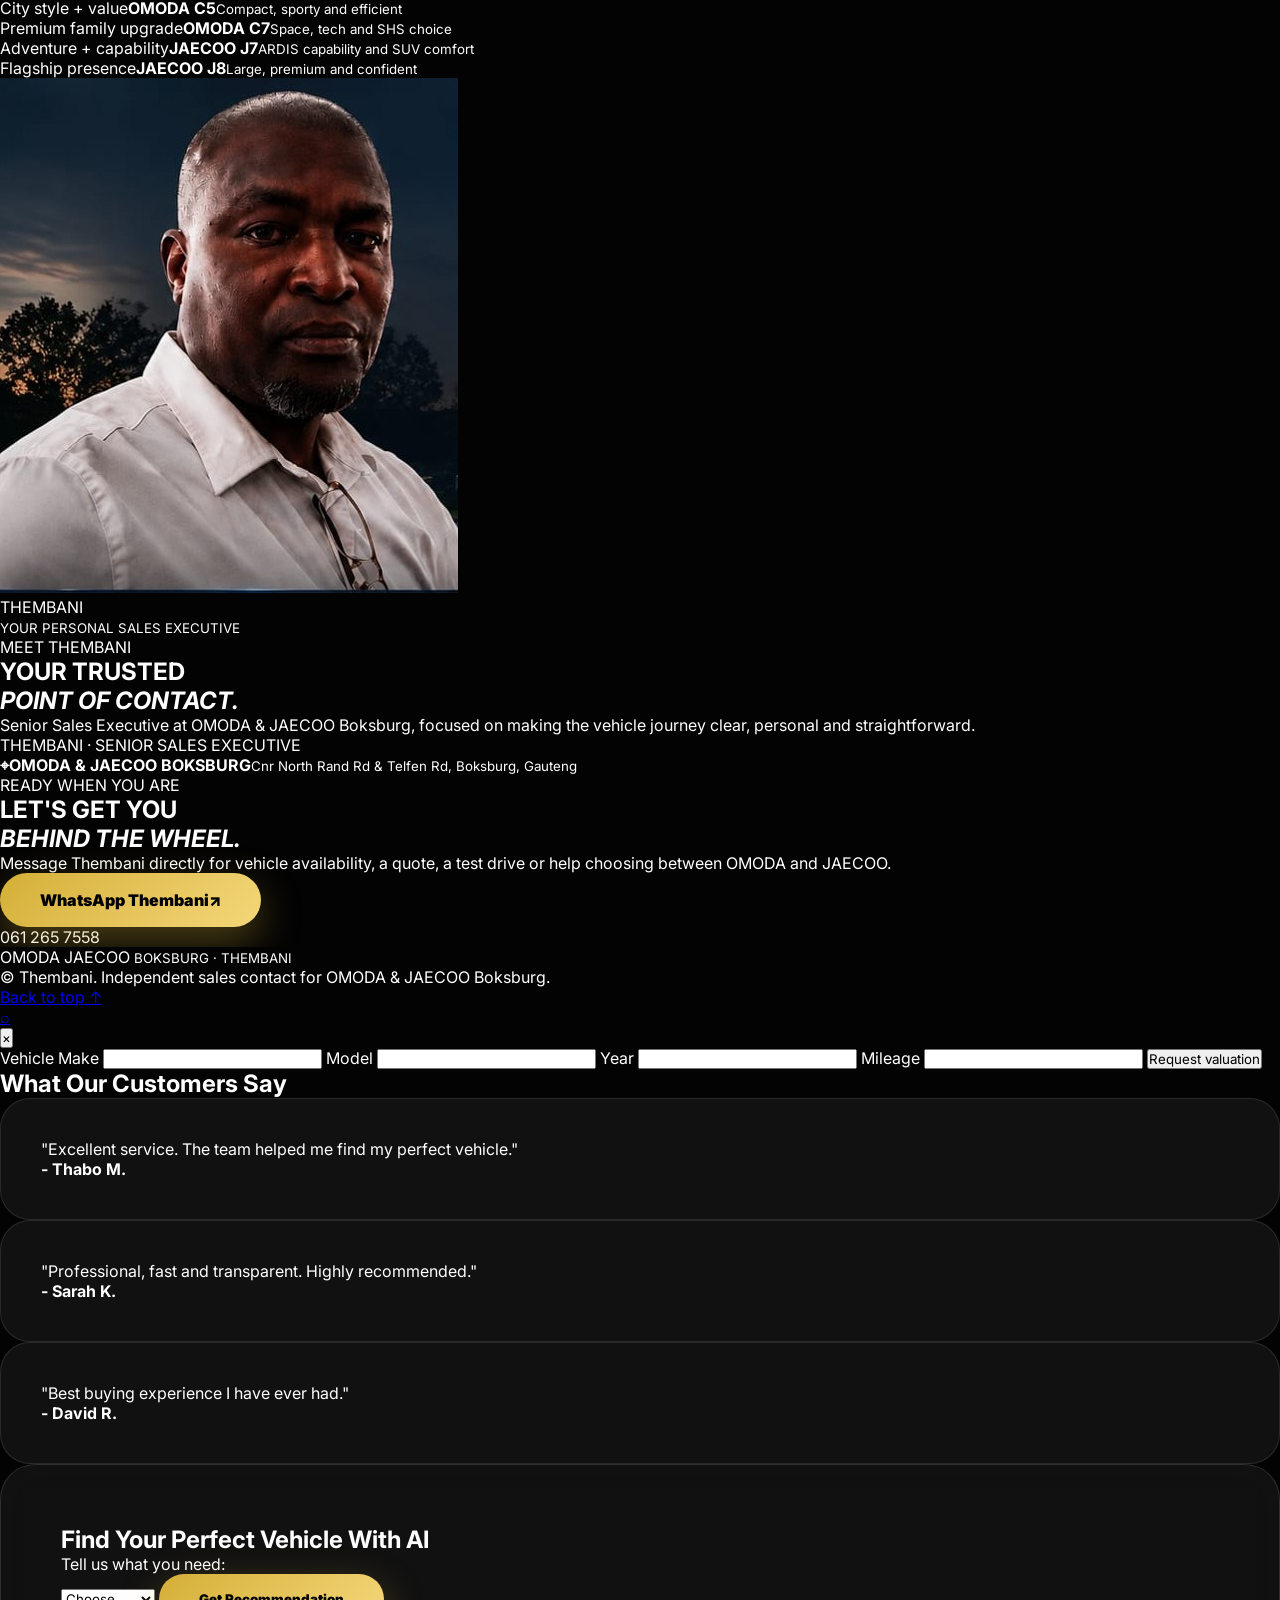
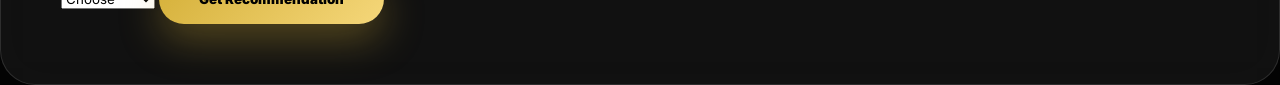
==== commit adcdbfa3: "Add vehicle cards for OMODA C9 and JAECOO J5 Added new vehicle cards for OMODA C9 and JAECOO J5 with" ====
--- a/index.html
+++ b/index.html
@@ -92,20 +92,72 @@
         <article class="vehicle-card reveal" data-model="OMODA C7" data-brand="OMODA" data-price="Enquire for latest price">
           <div class="vehicle-image c7">
     <img src="c7.jpeg" alt="OMODA C7 Premium SUV">
-</div>
-          </div>
-          <div class="vehicle-content"><div class="vehicle-top"><span>OMODA</span><small>COMPACT PREMIUM SUV</small></div><h3>C9</h3><p>Sporty design, premium comfort and smart everyday performance.</p><div class="spec-row"><span><b>115</b> kW</span><span><b>230</b> Nm</span><span><b>6.9</b> L/100km</span></div><button class="text-btn details-btn">View details ↗</button></div>
-        </article>
-        <article class="vehicle-card reveal" data-model="OMODA C9" data-brand="OMODA" data-price="Enquire for latest price">
-          <div class="vehicle-image c9">
-    <img src="C9.jpeg" alt="OMODA C9 Premium SUV">
-</div>
-          </div>
-          <div class="vehicle-content"><div class="vehicle-top"><span>OMODA</span><small>MIDSIZE PREMIUM SUV</small></div><h3>j5</h3><p>A bold, technology-led SUV with petrol and SHS plug-in hybrid options.</p><div class="spec-row"><span><b>145</b> kW</span><span><b>290</b> Nm</span><span><b>105</b> km EV* </span></div><button class="text-btn details-btn">View details ↗</button></div>
-        </article>
-        <article class="vehicle-card reveal" data-model="JAECOO J5" data-brand="JAECOO" data-price="From R519,900">
-          <div class="vehicle-image j5">
-    <img src="j5.jpeg" alt="JAECOO J5 Premium SUV">
+<!-- OMODA C9 -->
+<article class="vehicle-card reveal" data-model="OMODA C9" data-brand="OMODA" data-price="From R885,900">
+
+<div class="vehicle-image c9">
+<img src="C9.jpeg" alt="OMODA C9 Premium SUV">
+</div>
+
+<div class="vehicle-content">
+
+<div class="vehicle-top">
+<span>OMODA</span>
+<small>FLAGSHIP PREMIUM SUV</small>
+</div>
+
+<h3>C9</h3>
+
+<p>
+Luxury flagship SUV combining advanced technology, premium comfort and powerful performance.
+</p>
+
+<div class="spec-row">
+<span><b>192</b> kW</span>
+<span><b>400</b> Nm</span>
+<span><b>8AT</b> Gearbox</span>
+</div>
+
+<button class="text-btn details-btn">
+View details ↗
+</button>
+
+</div>
+</article>
+
+
+<!-- JAECOO J5 -->
+<article class="vehicle-card reveal" data-model="JAECOO J5" data-brand="JAECOO" data-price="From R339,900">
+
+<div class="vehicle-image j5">
+<img src="j5.jpeg" alt="JAECOO J5 Premium SUV">
+</div>
+
+<div class="vehicle-content">
+
+<div class="vehicle-top">
+<span>JAECOO</span>
+<small>COMPACT PREMIUM SUV</small>
+</div>
+
+<h3>J5</h3>
+
+<p>
+A versatile premium compact SUV designed for urban lifestyles with intelligent technology and comfort.
+</p>
+
+<div class="spec-row">
+<span><b>115</b> kW</span>
+<span><b>230</b> Nm</span>
+<span><b>CVT</b></span>
+</div>
+
+<button class="text-btn details-btn">
+View details ↗
+</button>
+
+</div>
+</article>
 </div>
           <div class="vehicle-content"><div class="vehicle-top"><span>OMODA</span><small>MIDSIZE PREMIUM SUV</small></div><h3>C7</h3><p>A bold, technology-led SUV with petrol and SHS plug-in hybrid options.</p><div class="spec-row"><span><b>145</b> kW</span><span><b>290</b> Nm</span><span><b>105</b> km EV* </span></div><button class="text-btn details-btn">View details ↗</button></div>
         </article>
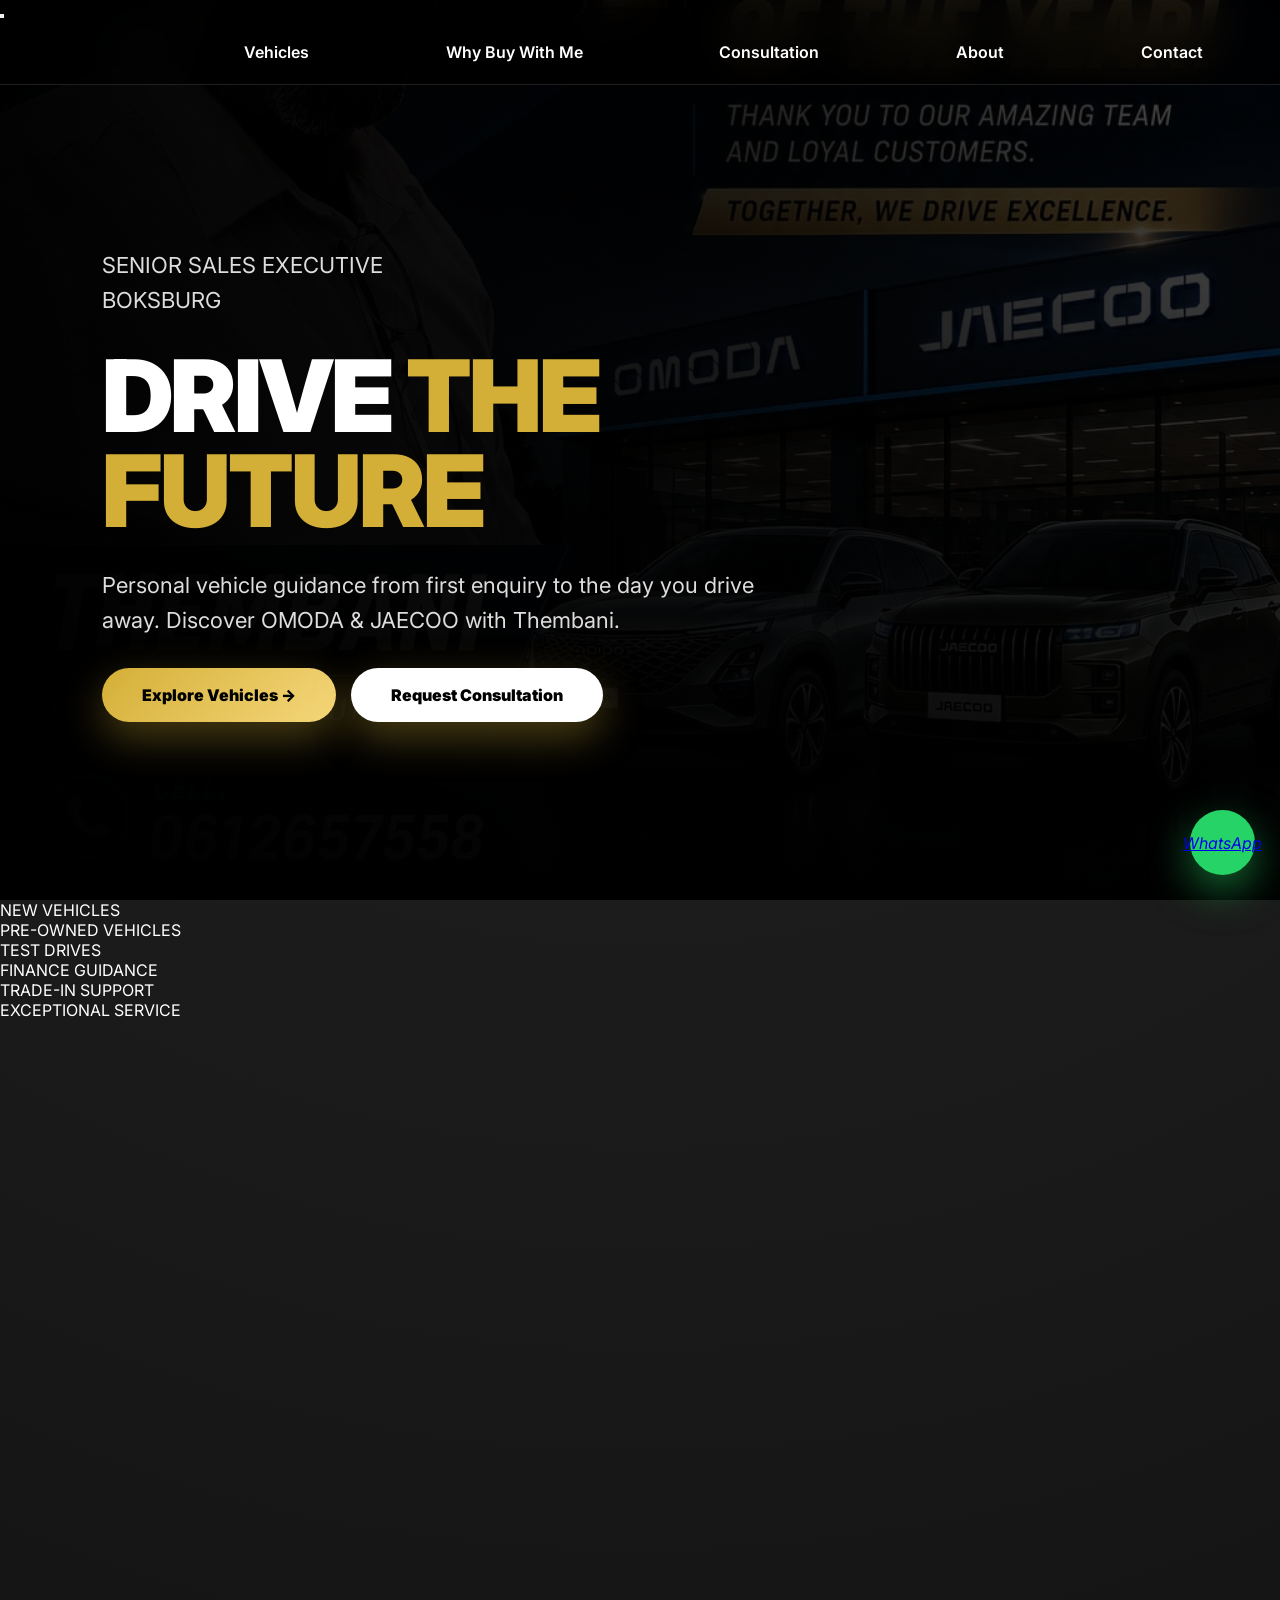
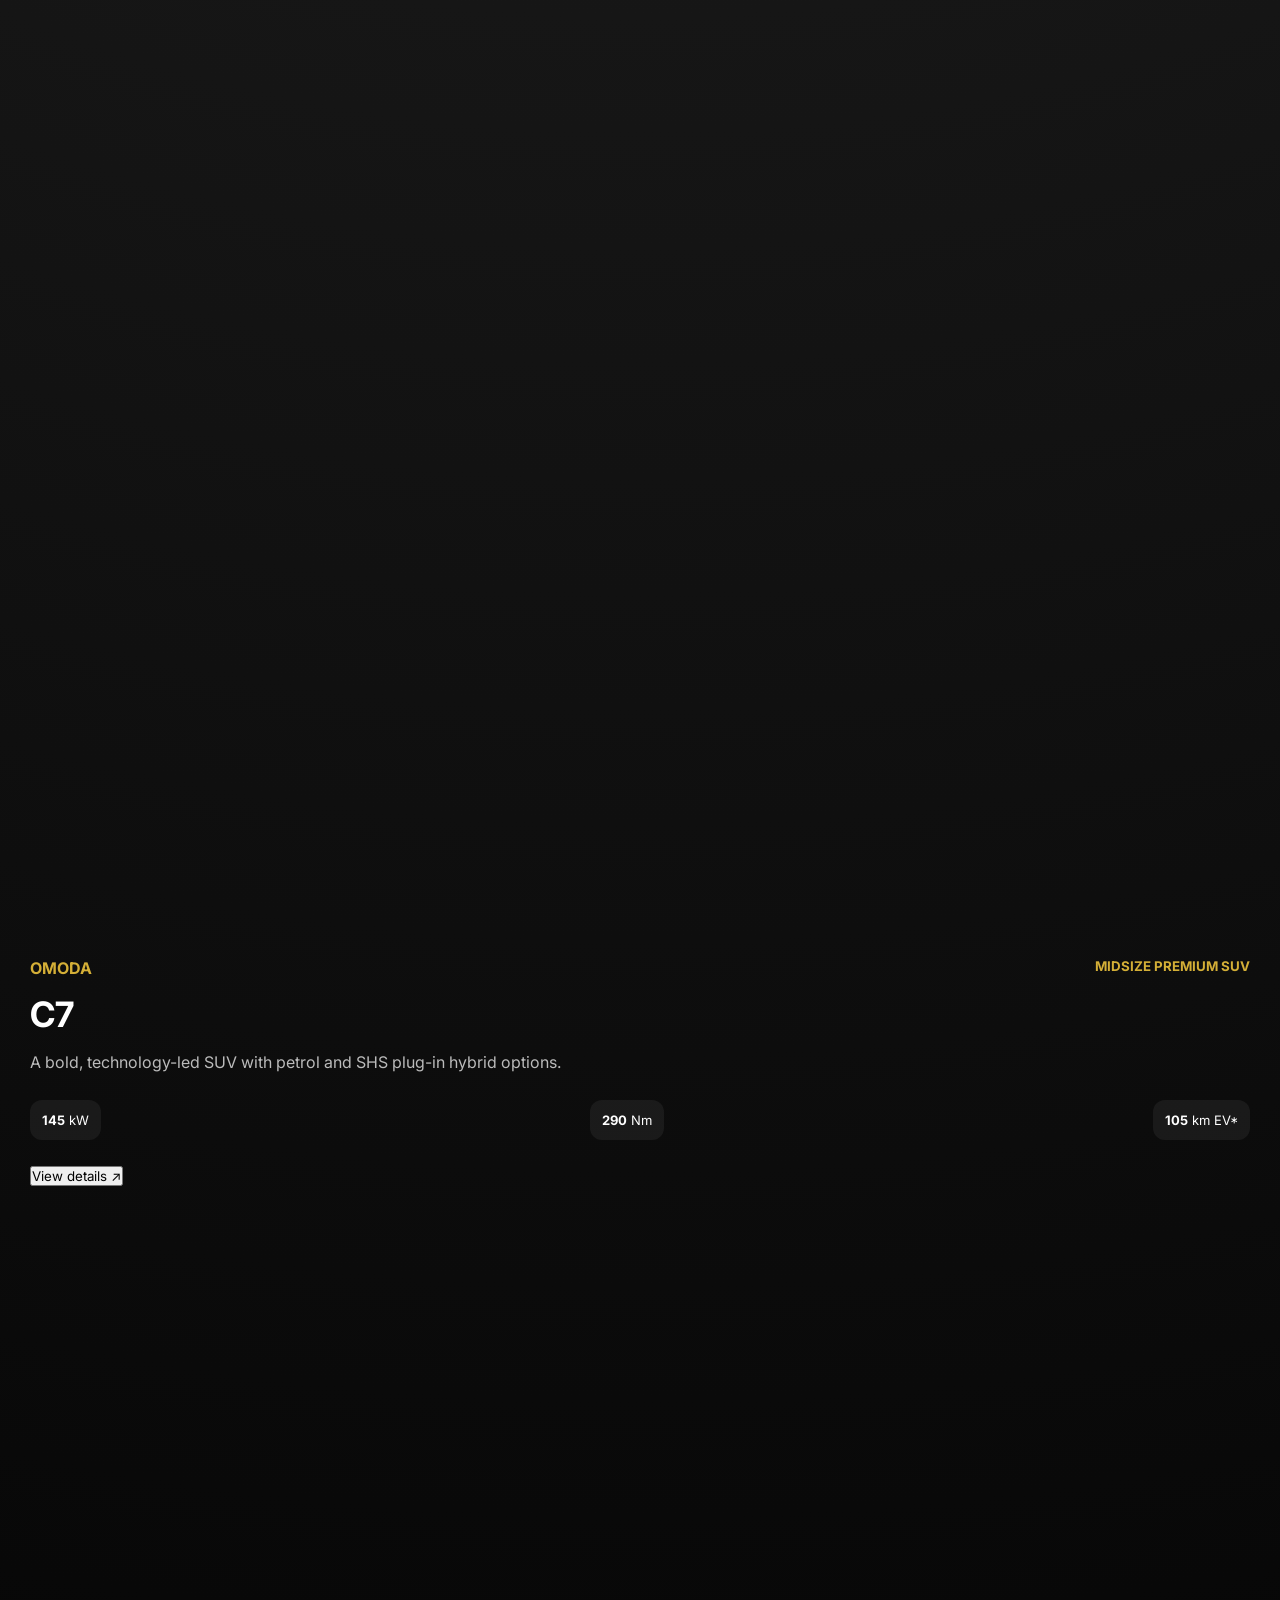
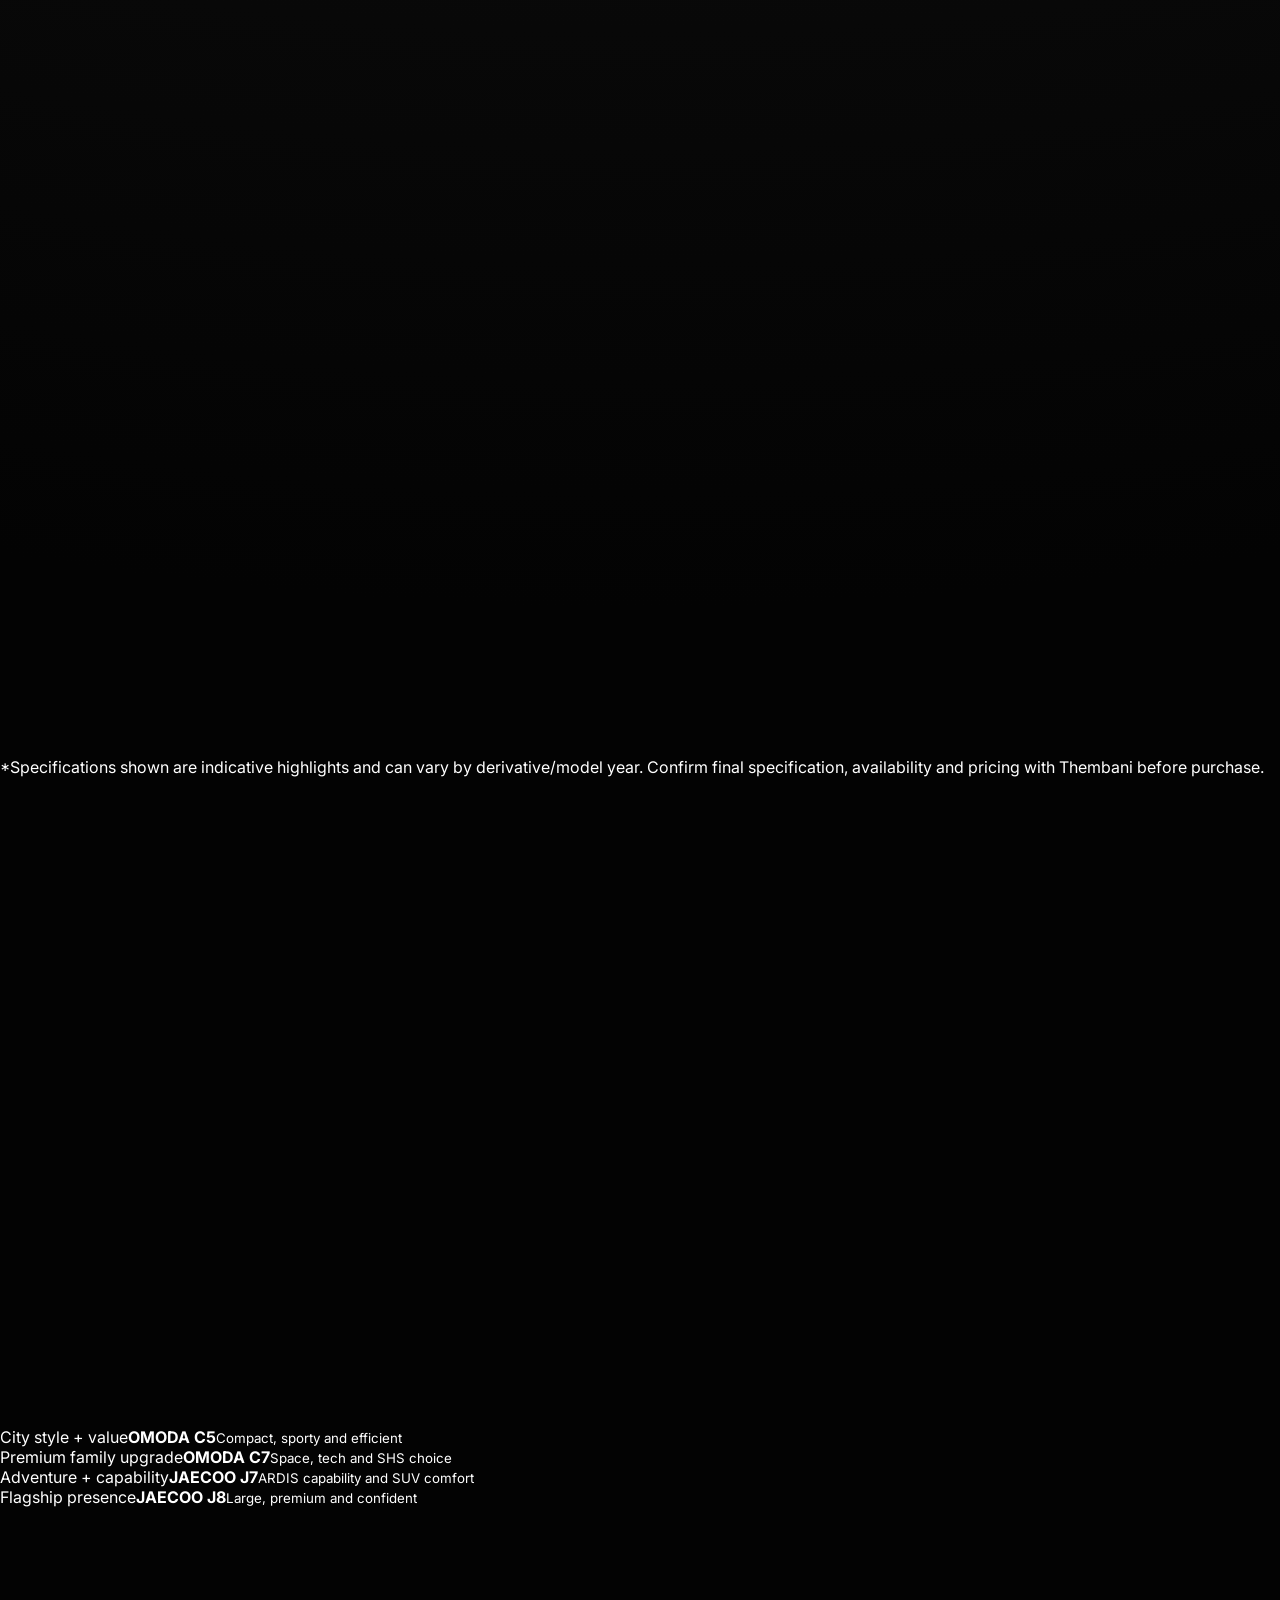
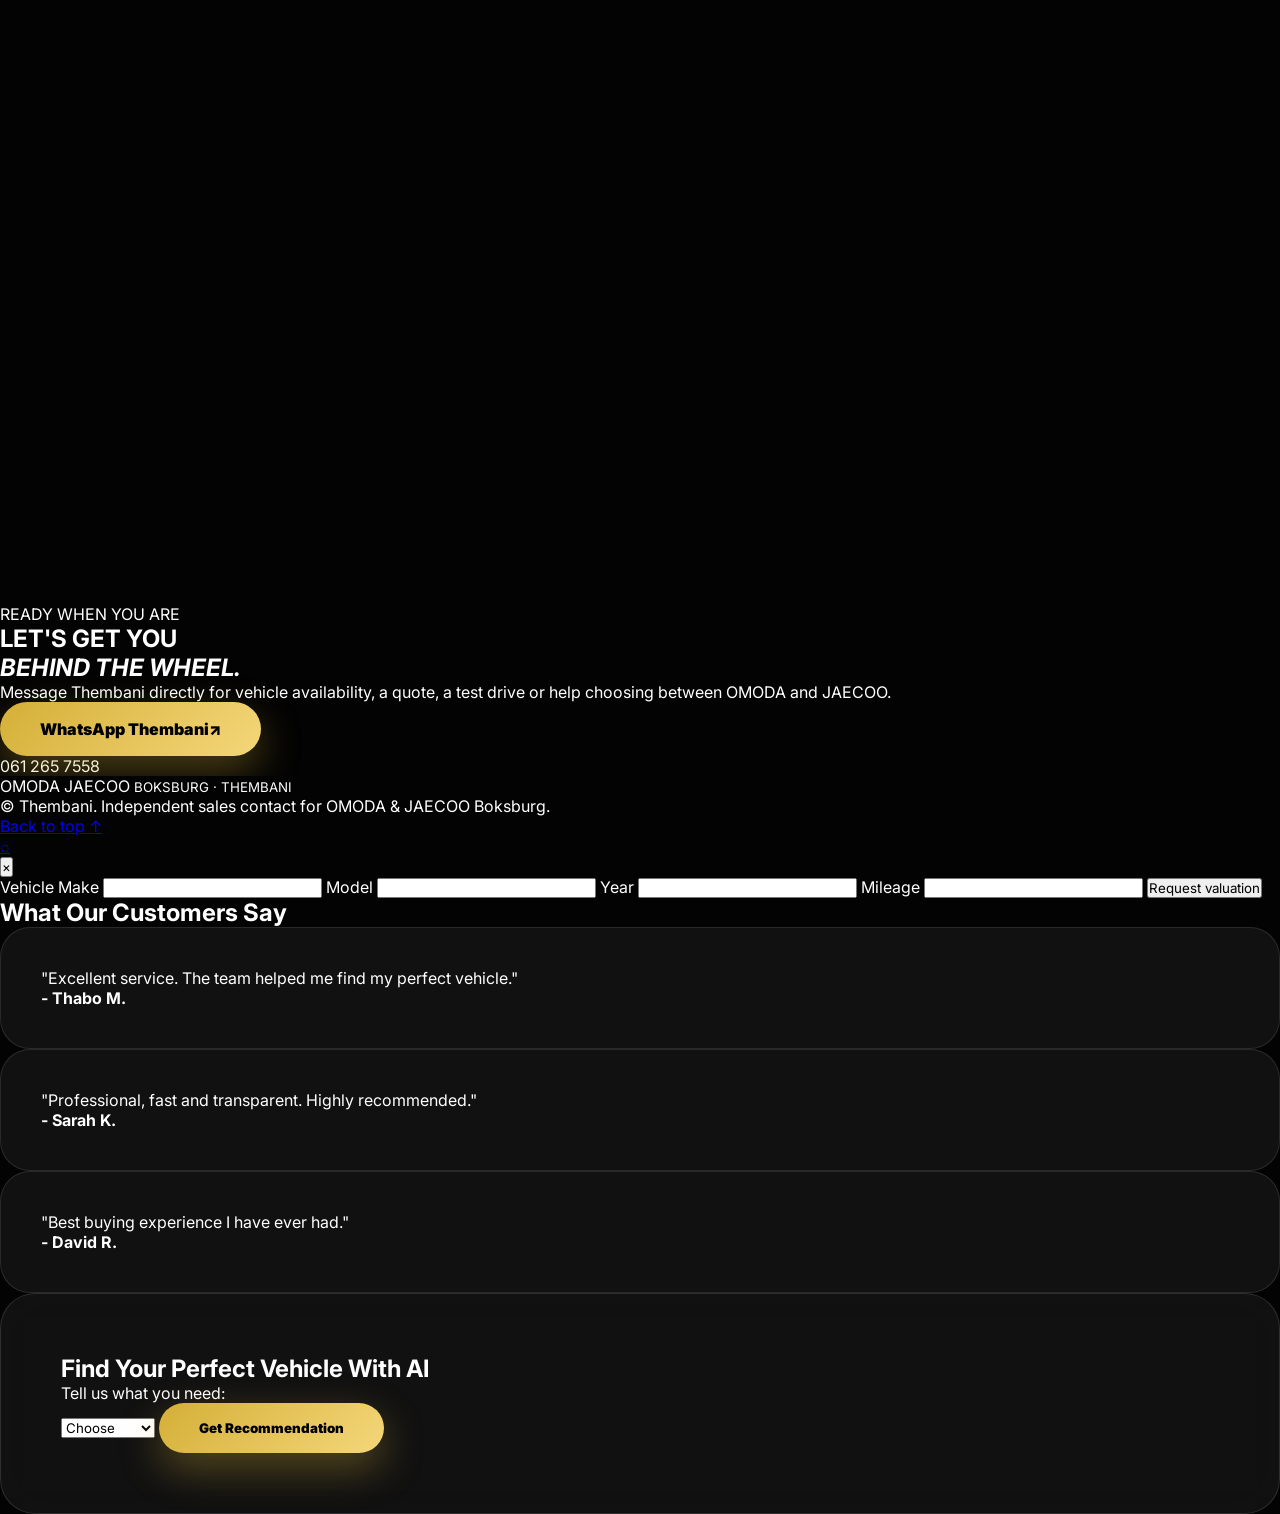
==== commit 20ef3177: "Revise vehicle details for OMODA and JAECOO models Updated vehicle descriptions and specifications f" ====
--- a/index.html
+++ b/index.html
@@ -82,16 +82,77 @@
         <div><p class="eyebrow"><span></span> FEATURED RANGE</p><h2>FIND YOUR <em>DRIVE.</em></h2></div>
         <p>Four standout SUVs. One personal point of contact. Choose a model to explore its key specifications and start a conversation.</p>
       </div>
-      <div class="vehicle-grid">
-        <article class="vehicle-card reveal" data-model="OMODA C5" data-brand="OMODA" data-price="From R329,900">
-          <div class="vehicle-image c5">
-    <img src="C5.jpeg" alt="OMODA C5 Premium SUV">
-</div>
-          <div class="vehicle-content"><div class="vehicle-top"><span>OMODA</span><small>COMPACT PREMIUM SUV</small></div><h3>C5</h3><p>Sporty design, premium comfort and smart everyday performance.</p><div class="spec-row"><span><b>115</b> kW</span><span><b>230</b> Nm</span><span><b>6.9</b> L/100km</span></div><button class="text-btn details-btn">View details ↗</button></div>
-        </article>
-        <article class="vehicle-card reveal" data-model="OMODA C7" data-brand="OMODA" data-price="Enquire for latest price">
-          <div class="vehicle-image c7">
-    <img src="c7.jpeg" alt="OMODA C7 Premium SUV">
+    <div class="vehicle-grid">
+
+
+<!-- OMODA C5 -->
+<article class="vehicle-card reveal" data-model="OMODA C5" data-brand="OMODA" data-price="From R329,900">
+
+<div class="vehicle-image c5">
+<img src="C5.jpeg" alt="OMODA C5 Premium SUV">
+</div>
+
+<div class="vehicle-content">
+
+<div class="vehicle-top">
+<span>OMODA</span>
+<small>COMPACT PREMIUM SUV</small>
+</div>
+
+<h3>C5</h3>
+
+<p>Sporty design, premium comfort and smart everyday performance.</p>
+
+<div class="spec-row">
+<span><b>115</b> kW</span>
+<span><b>230</b> Nm</span>
+<span><b>6.9</b> L/100km</span>
+</div>
+
+<button class="text-btn details-btn">
+View details ↗
+</button>
+
+</div>
+
+</article>
+
+
+
+<!-- OMODA C7 -->
+<article class="vehicle-card reveal" data-model="OMODA C7" data-brand="OMODA" data-price="Enquire for latest price">
+
+<div class="vehicle-image c7">
+<img src="c7.jpeg" alt="OMODA C7 Premium SUV">
+</div>
+
+<div class="vehicle-content">
+
+<div class="vehicle-top">
+<span>OMODA</span>
+<small>MIDSIZE PREMIUM SUV</small>
+</div>
+
+<h3>C7</h3>
+
+<p>A bold technology-led SUV with petrol and SHS plug-in hybrid options.</p>
+
+<div class="spec-row">
+<span><b>145</b> kW</span>
+<span><b>290</b> Nm</span>
+<span><b>105</b> km EV</span>
+</div>
+
+<button class="text-btn details-btn">
+View details ↗
+</button>
+
+</div>
+
+</article>
+
+
+
 <!-- OMODA C9 -->
 <article class="vehicle-card reveal" data-model="OMODA C9" data-brand="OMODA" data-price="From R885,900">
 
@@ -115,7 +176,7 @@
 <div class="spec-row">
 <span><b>192</b> kW</span>
 <span><b>400</b> Nm</span>
-<span><b>8AT</b> Gearbox</span>
+<span><b>8AT</b></span>
 </div>
 
 <button class="text-btn details-btn">
@@ -123,7 +184,9 @@
 </button>
 
 </div>
+
 </article>
+
 
 
 <!-- JAECOO J5 -->
@@ -143,7 +206,7 @@
 <h3>J5</h3>
 
 <p>
-A versatile premium compact SUV designed for urban lifestyles with intelligent technology and comfort.
+A compact premium SUV designed for urban driving, comfort and intelligent technology.
 </p>
 
 <div class="spec-row">
@@ -157,7 +220,82 @@
 </button>
 
 </div>
+
 </article>
+
+
+
+<!-- JAECOO J7 -->
+<article class="vehicle-card reveal" data-model="JAECOO J7" data-brand="JAECOO" data-price="From R519,900">
+
+<div class="vehicle-image j7">
+<img src="j7.jpeg" alt="JAECOO J7 Premium SUV">
+</div>
+
+<div class="vehicle-content">
+
+<div class="vehicle-top">
+<span>JAECOO</span>
+<small>URBAN OFF-ROAD SUV</small>
+</div>
+
+<h3>J7</h3>
+
+<p>
+Luxury, intelligent capability and confident performance for city or adventure.
+</p>
+
+<div class="spec-row">
+<span><b>145</b> kW</span>
+<span><b>290</b> Nm</span>
+<span><b>7</b> modes</span>
+</div>
+
+<button class="text-btn details-btn">
+View details ↗
+</button>
+
+</div>
+
+</article>
+
+
+
+<!-- JAECOO J8 -->
+<article class="vehicle-card reveal" data-model="JAECOO J8" data-brand="JAECOO" data-price="Enquire for latest price">
+
+<div class="vehicle-image j8">
+<img src="j8.jpeg" alt="JAECOO J8 Premium SUV">
+</div>
+
+<div class="vehicle-content">
+
+<div class="vehicle-top">
+<span>JAECOO</span>
+<small>FLAGSHIP SUV</small>
+</div>
+
+<h3>J8</h3>
+
+<p>
+Flagship presence, premium cabin technology and confident all-road ability.
+</p>
+
+<div class="spec-row">
+<span><b>2.0</b> TGDI</span>
+<span><b>7</b> DCT</span>
+<span><b>AWD</b></span>
+</div>
+
+<button class="text-btn details-btn">
+View details ↗
+</button>
+
+</div>
+
+</article>
+
+
 </div>
           <div class="vehicle-content"><div class="vehicle-top"><span>OMODA</span><small>MIDSIZE PREMIUM SUV</small></div><h3>C7</h3><p>A bold, technology-led SUV with petrol and SHS plug-in hybrid options.</p><div class="spec-row"><span><b>145</b> kW</span><span><b>290</b> Nm</span><span><b>105</b> km EV* </span></div><button class="text-btn details-btn">View details ↗</button></div>
         </article>
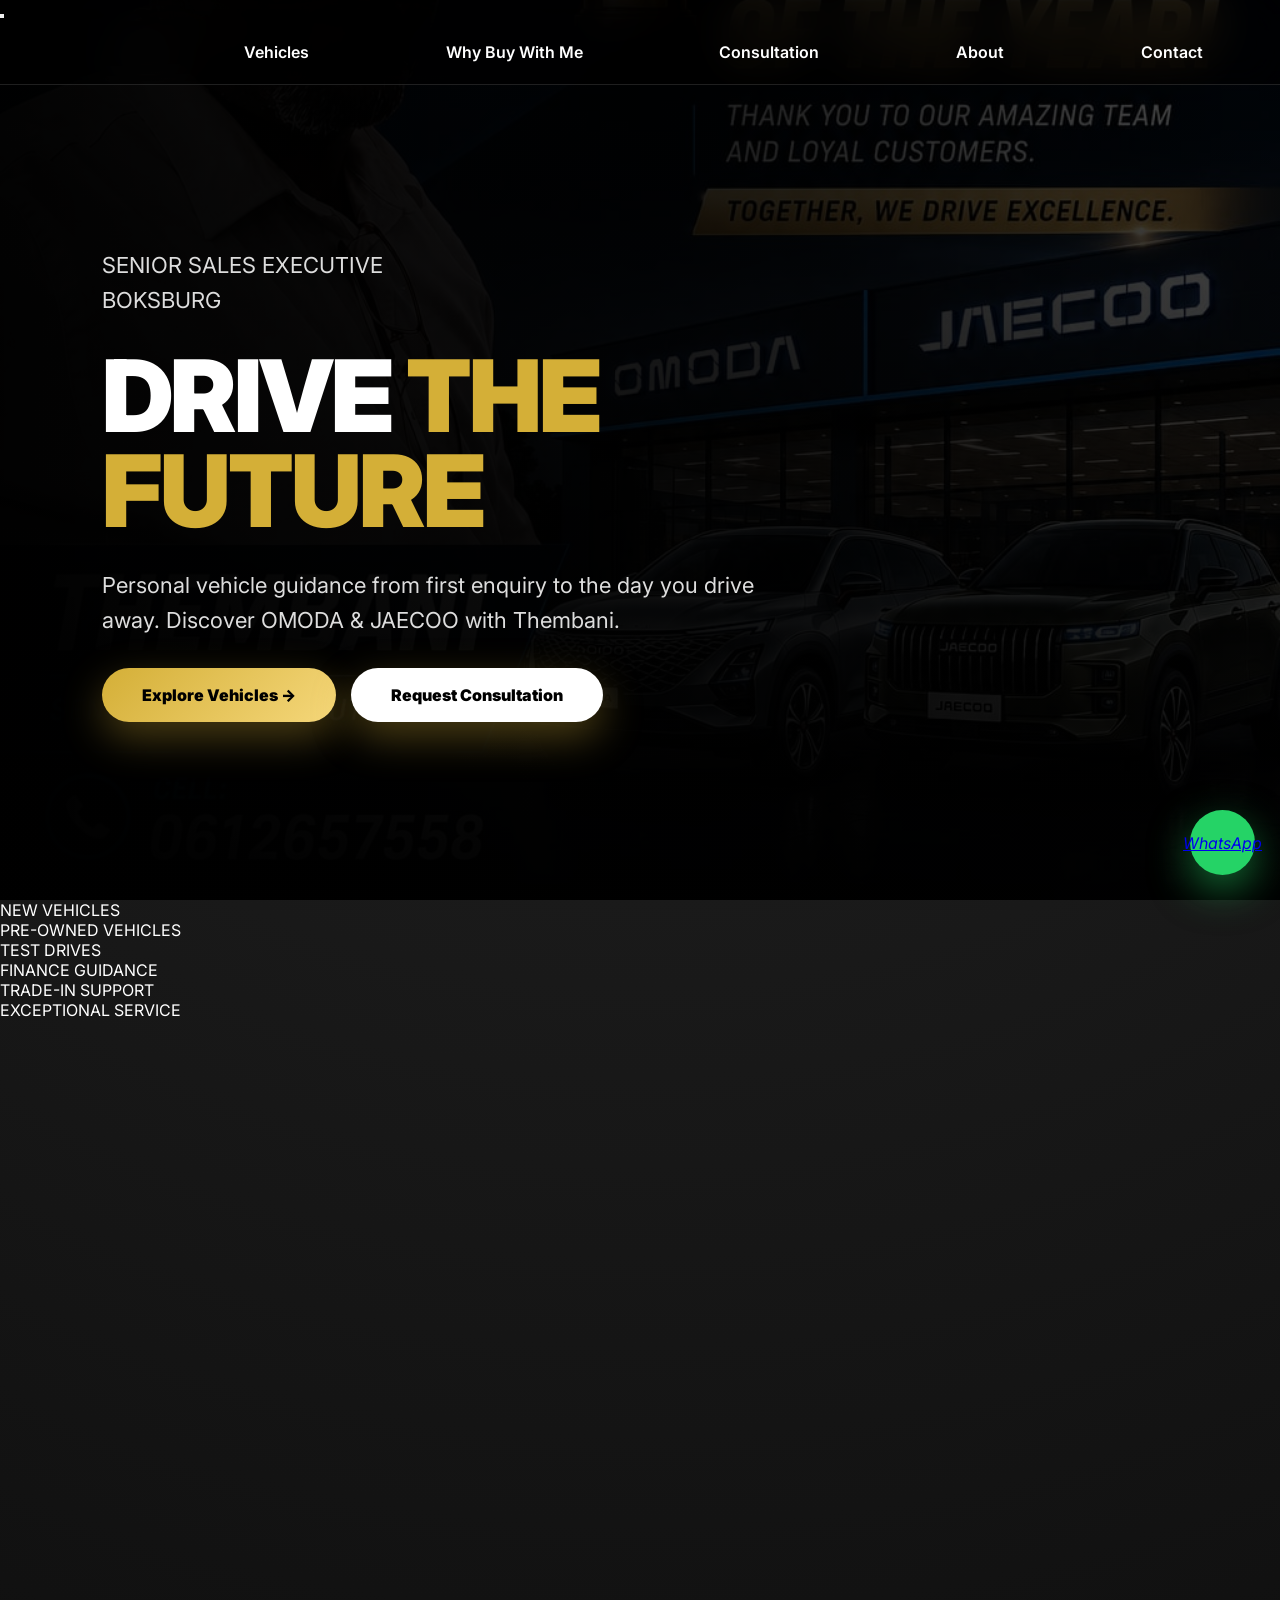
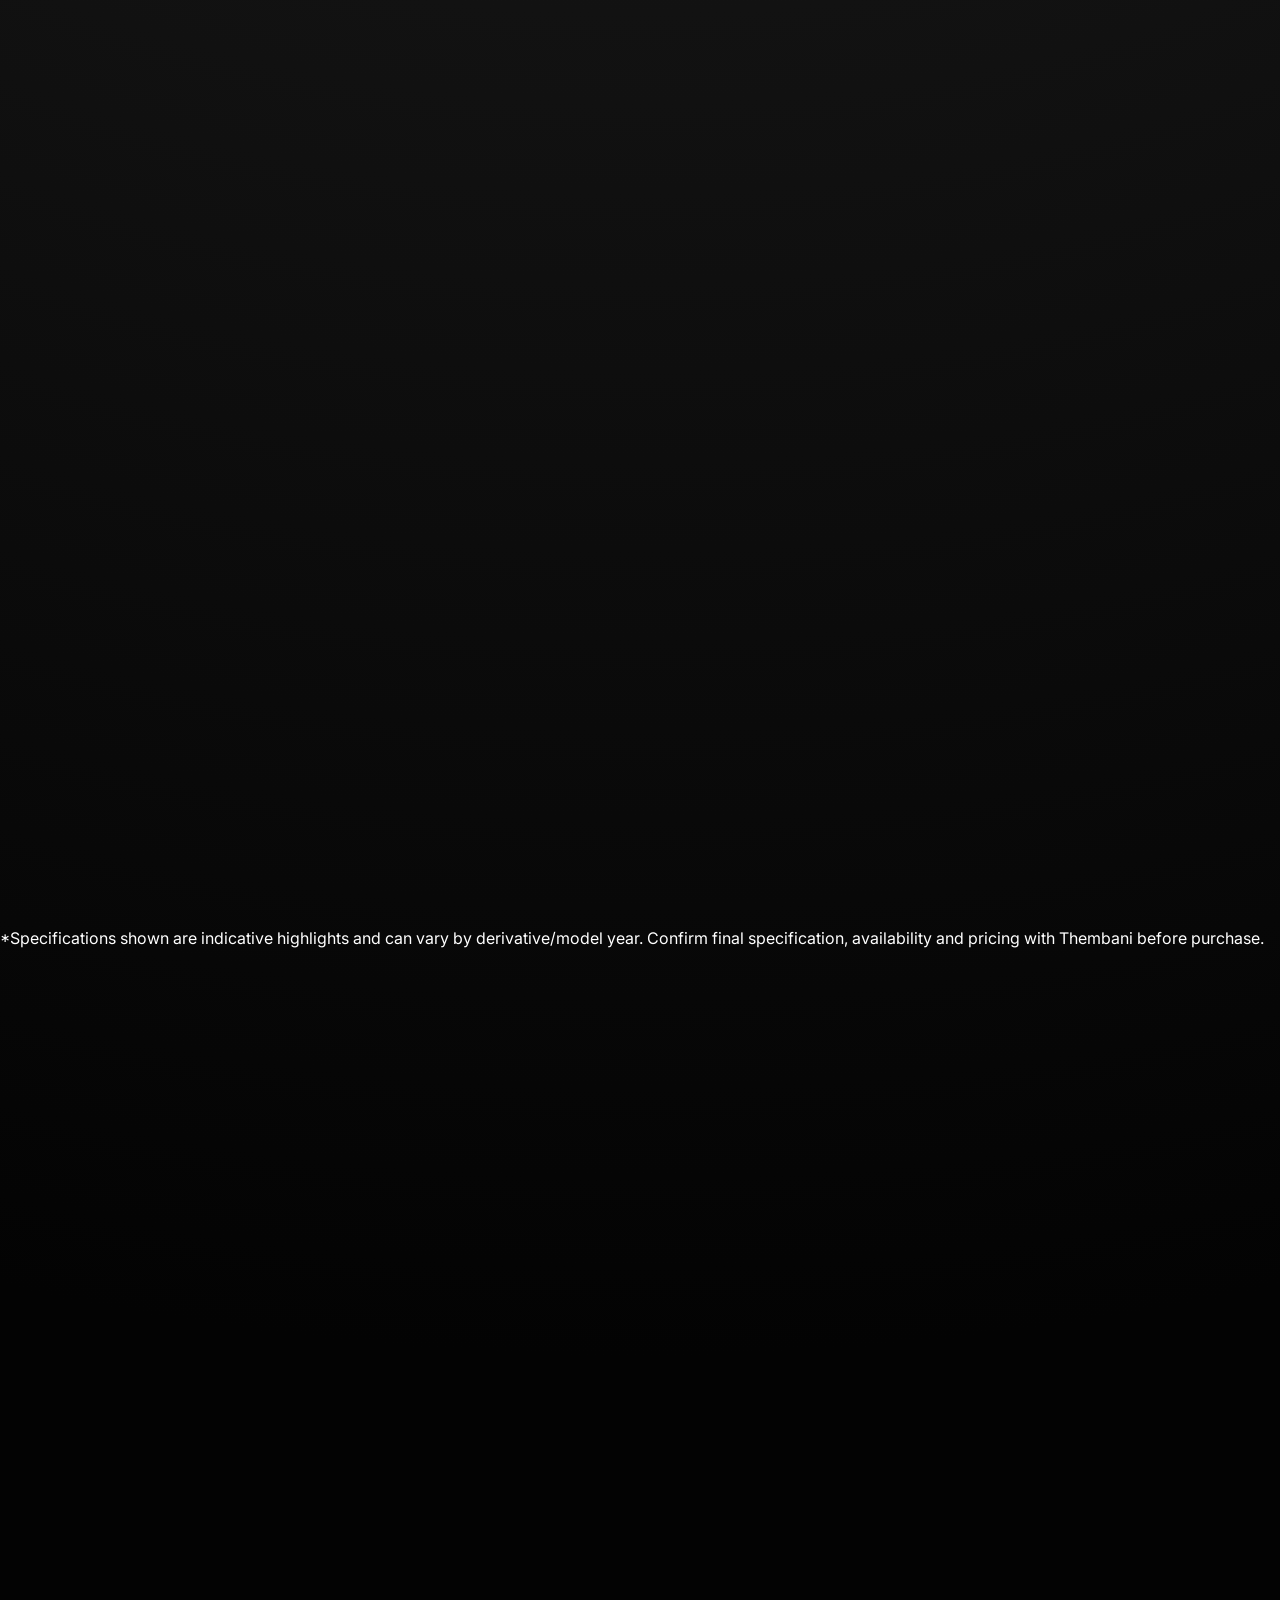
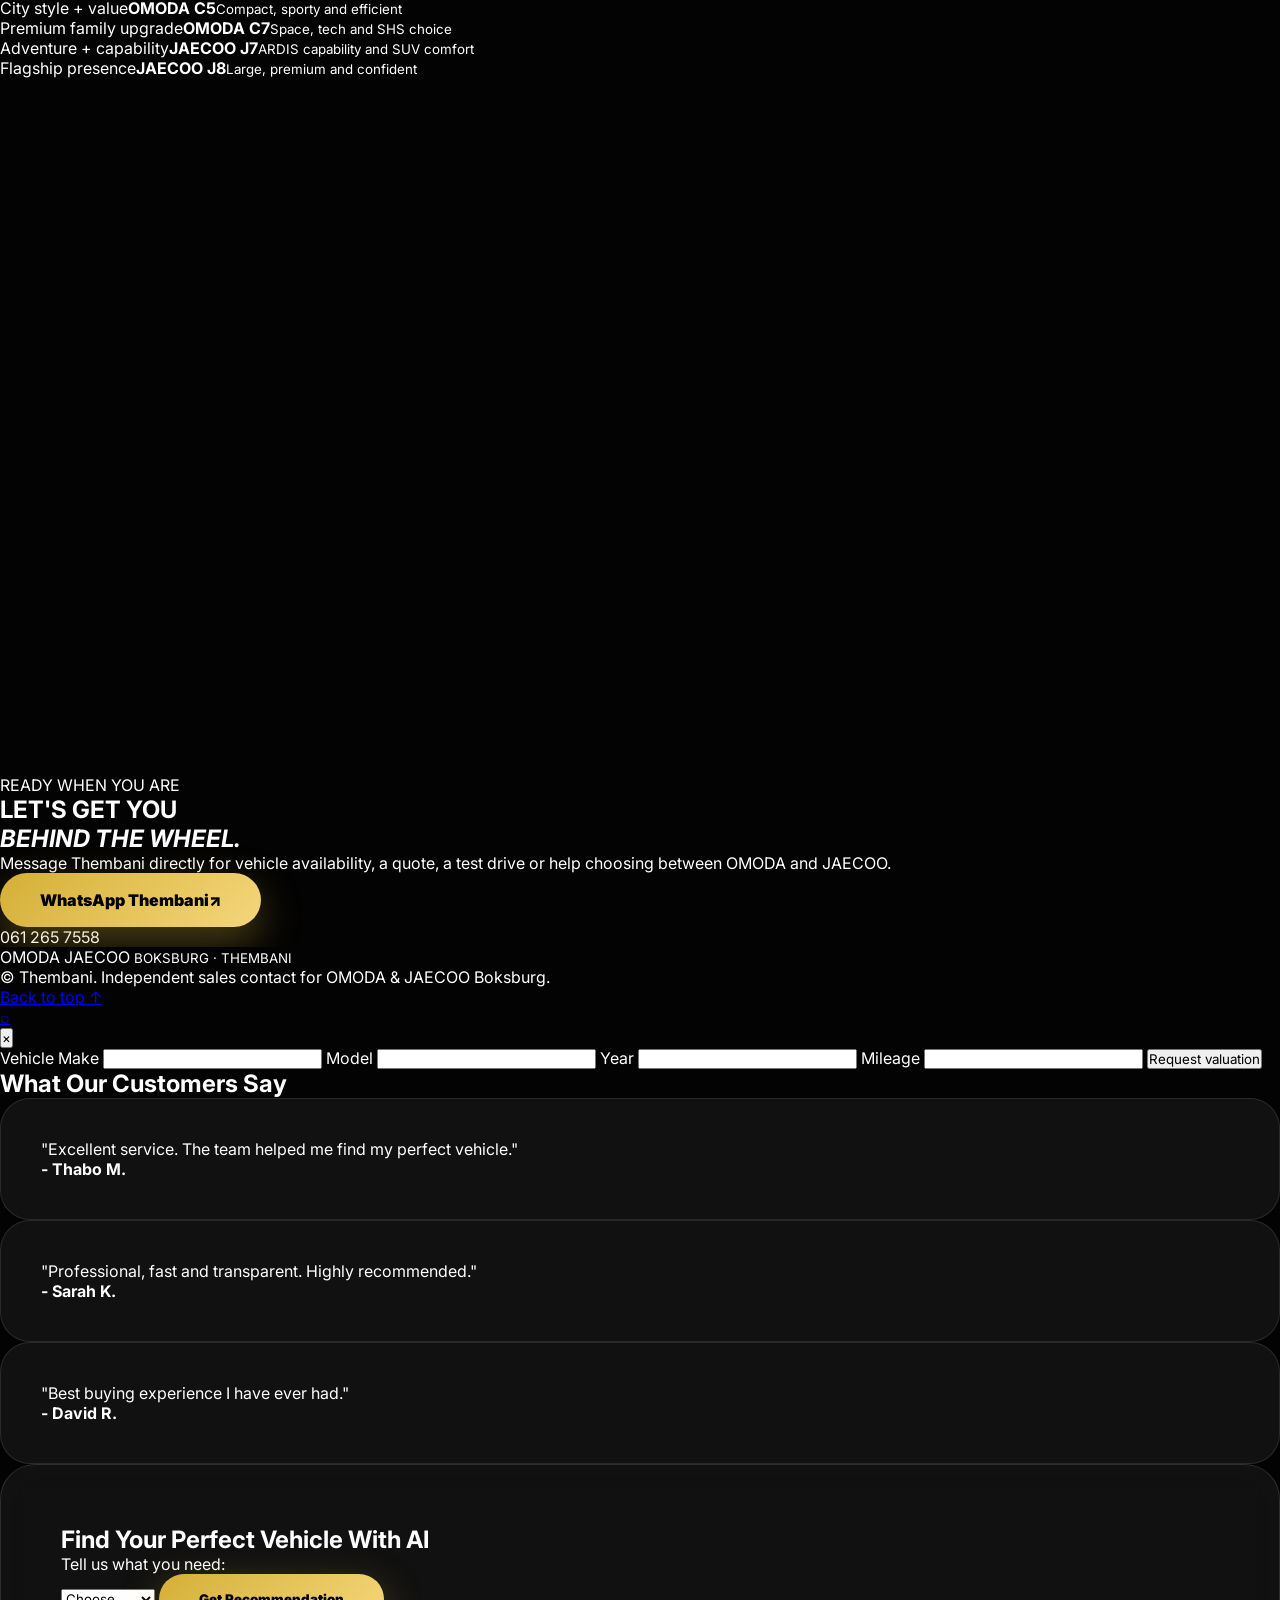
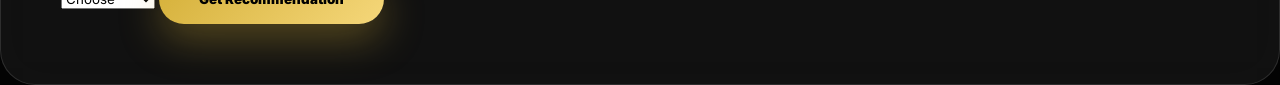
==== commit f07a34ff: "Revise vehicle listings for OMODA and JAECOO Updated vehicle cards for OMODA and JAECOO models, incl" ====
--- a/index.html
+++ b/index.html
@@ -82,79 +82,19 @@
         <div><p class="eyebrow"><span></span> FEATURED RANGE</p><h2>FIND YOUR <em>DRIVE.</em></h2></div>
         <p>Four standout SUVs. One personal point of contact. Choose a model to explore its key specifications and start a conversation.</p>
       </div>
-    <div class="vehicle-grid">
-
-
-<!-- OMODA C5 -->
-<article class="vehicle-card reveal" data-model="OMODA C5" data-brand="OMODA" data-price="From R329,900">
-
-<div class="vehicle-image c5">
-<img src="C5.jpeg" alt="OMODA C5 Premium SUV">
-</div>
-
-<div class="vehicle-content">
-
-<div class="vehicle-top">
-<span>OMODA</span>
-<small>COMPACT PREMIUM SUV</small>
-</div>
-
-<h3>C5</h3>
-
-<p>Sporty design, premium comfort and smart everyday performance.</p>
-
-<div class="spec-row">
-<span><b>115</b> kW</span>
-<span><b>230</b> Nm</span>
-<span><b>6.9</b> L/100km</span>
-</div>
-
-<button class="text-btn details-btn">
-View details ↗
-</button>
-
-</div>
-
-</article>
-
-
-
-<!-- OMODA C7 -->
-<article class="vehicle-card reveal" data-model="OMODA C7" data-brand="OMODA" data-price="Enquire for latest price">
-
-<div class="vehicle-image c7">
-<img src="c7.jpeg" alt="OMODA C7 Premium SUV">
-</div>
-
-<div class="vehicle-content">
-
-<div class="vehicle-top">
-<span>OMODA</span>
-<small>MIDSIZE PREMIUM SUV</small>
-</div>
-
-<h3>C7</h3>
-
-<p>A bold technology-led SUV with petrol and SHS plug-in hybrid options.</p>
-
-<div class="spec-row">
-<span><b>145</b> kW</span>
-<span><b>290</b> Nm</span>
-<span><b>105</b> km EV</span>
-</div>
-
-<button class="text-btn details-btn">
-View details ↗
-</button>
-
-</div>
-
-</article>
-
-
-
+      <div class="vehicle-grid">
+        <article class="vehicle-card reveal" data-model="OMODA C5" data-brand="OMODA" data-price="From R329,900">
+          <div class="vehicle-image c5">
+    <img src="C5.jpeg" alt="OMODA C5 Premium SUV">
+</div>
+          <div class="vehicle-content"><div class="vehicle-top"><span>OMODA</span><small>COMPACT PREMIUM SUV</small></div><h3>C5</h3><p>Sporty design, premium comfort and smart everyday performance.</p><div class="spec-row"><span><b>115</b> kW</span><span><b>230</b> Nm</span><span><b>6.9</b> L/100km</span></div><button class="text-btn details-btn">View details ↗</button></div>
+        </article>
+        <article class="vehicle-card reveal" data-model="OMODA C7" data-brand="OMODA" data-price="Enquire for latest price">
+          <div class="vehicle-image c7">
+    <img src="c7.jpeg" alt="OMODA C7 Premium SUV">
 <!-- OMODA C9 -->
-<article class="vehicle-card reveal" data-model="OMODA C9" data-brand="OMODA" data-price="From R885,900">
+     <div class="vehicle-grid">
+     <article class="vehicle-card reveal" data-model="OMODA C9" data-brand="OMODA" data-price="From R885,900">
 
 <div class="vehicle-image c9">
 <img src="C9.jpeg" alt="OMODA C9 Premium SUV">
@@ -176,7 +116,7 @@
 <div class="spec-row">
 <span><b>192</b> kW</span>
 <span><b>400</b> Nm</span>
-<span><b>8AT</b></span>
+<span><b>8AT</b> Gearbox</span>
 </div>
 
 <button class="text-btn details-btn">
@@ -184,12 +124,11 @@
 </button>
 
 </div>
-
 </article>
 
 
-
 <!-- JAECOO J5 -->
+<div class="vehicle-grid">
 <article class="vehicle-card reveal" data-model="JAECOO J5" data-brand="JAECOO" data-price="From R339,900">
 
 <div class="vehicle-image j5">
@@ -206,7 +145,7 @@
 <h3>J5</h3>
 
 <p>
-A compact premium SUV designed for urban driving, comfort and intelligent technology.
+A versatile premium compact SUV designed for urban lifestyles with intelligent technology and comfort.
 </p>
 
 <div class="spec-row">
@@ -220,82 +159,7 @@
 </button>
 
 </div>
-
 </article>
-
-
-
-<!-- JAECOO J7 -->
-<article class="vehicle-card reveal" data-model="JAECOO J7" data-brand="JAECOO" data-price="From R519,900">
-
-<div class="vehicle-image j7">
-<img src="j7.jpeg" alt="JAECOO J7 Premium SUV">
-</div>
-
-<div class="vehicle-content">
-
-<div class="vehicle-top">
-<span>JAECOO</span>
-<small>URBAN OFF-ROAD SUV</small>
-</div>
-
-<h3>J7</h3>
-
-<p>
-Luxury, intelligent capability and confident performance for city or adventure.
-</p>
-
-<div class="spec-row">
-<span><b>145</b> kW</span>
-<span><b>290</b> Nm</span>
-<span><b>7</b> modes</span>
-</div>
-
-<button class="text-btn details-btn">
-View details ↗
-</button>
-
-</div>
-
-</article>
-
-
-
-<!-- JAECOO J8 -->
-<article class="vehicle-card reveal" data-model="JAECOO J8" data-brand="JAECOO" data-price="Enquire for latest price">
-
-<div class="vehicle-image j8">
-<img src="j8.jpeg" alt="JAECOO J8 Premium SUV">
-</div>
-
-<div class="vehicle-content">
-
-<div class="vehicle-top">
-<span>JAECOO</span>
-<small>FLAGSHIP SUV</small>
-</div>
-
-<h3>J8</h3>
-
-<p>
-Flagship presence, premium cabin technology and confident all-road ability.
-</p>
-
-<div class="spec-row">
-<span><b>2.0</b> TGDI</span>
-<span><b>7</b> DCT</span>
-<span><b>AWD</b></span>
-</div>
-
-<button class="text-btn details-btn">
-View details ↗
-</button>
-
-</div>
-
-</article>
-
-
 </div>
           <div class="vehicle-content"><div class="vehicle-top"><span>OMODA</span><small>MIDSIZE PREMIUM SUV</small></div><h3>C7</h3><p>A bold, technology-led SUV with petrol and SHS plug-in hybrid options.</p><div class="spec-row"><span><b>145</b> kW</span><span><b>290</b> Nm</span><span><b>105</b> km EV* </span></div><button class="text-btn details-btn">View details ↗</button></div>
         </article>
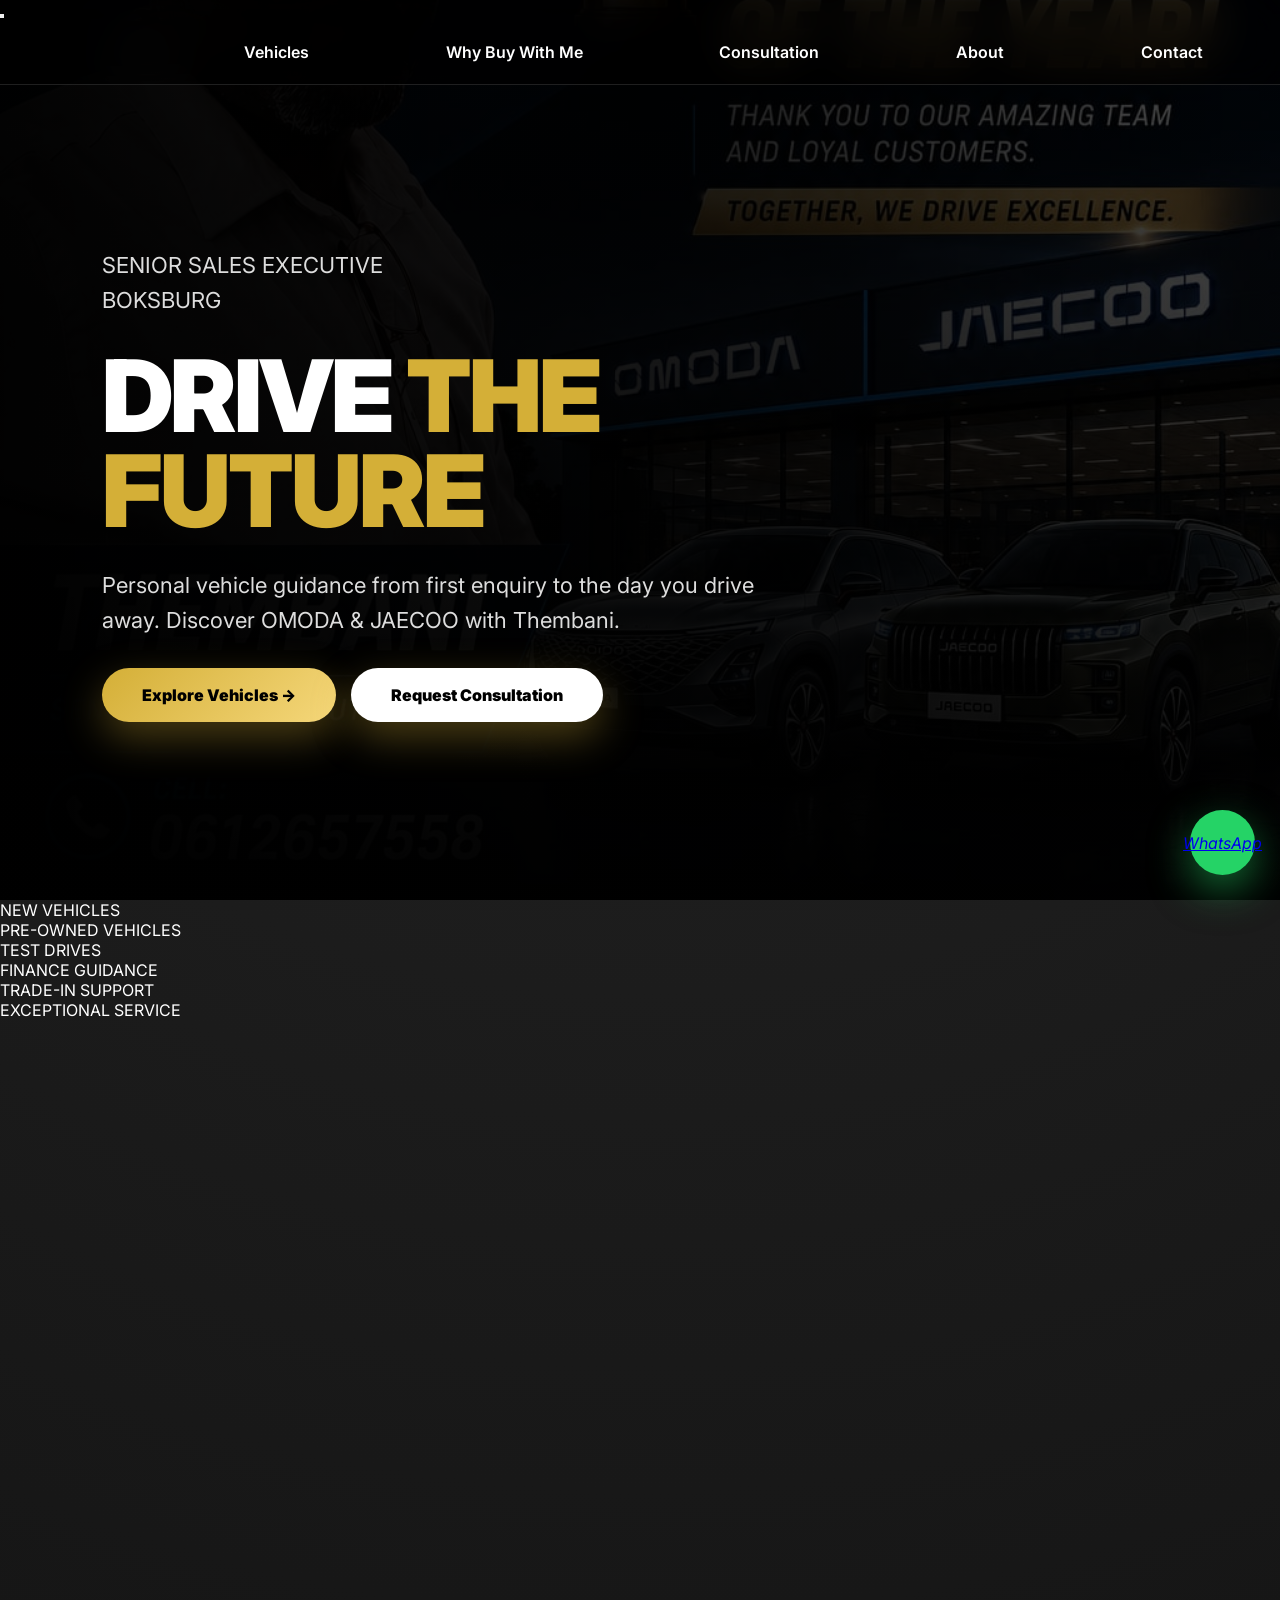
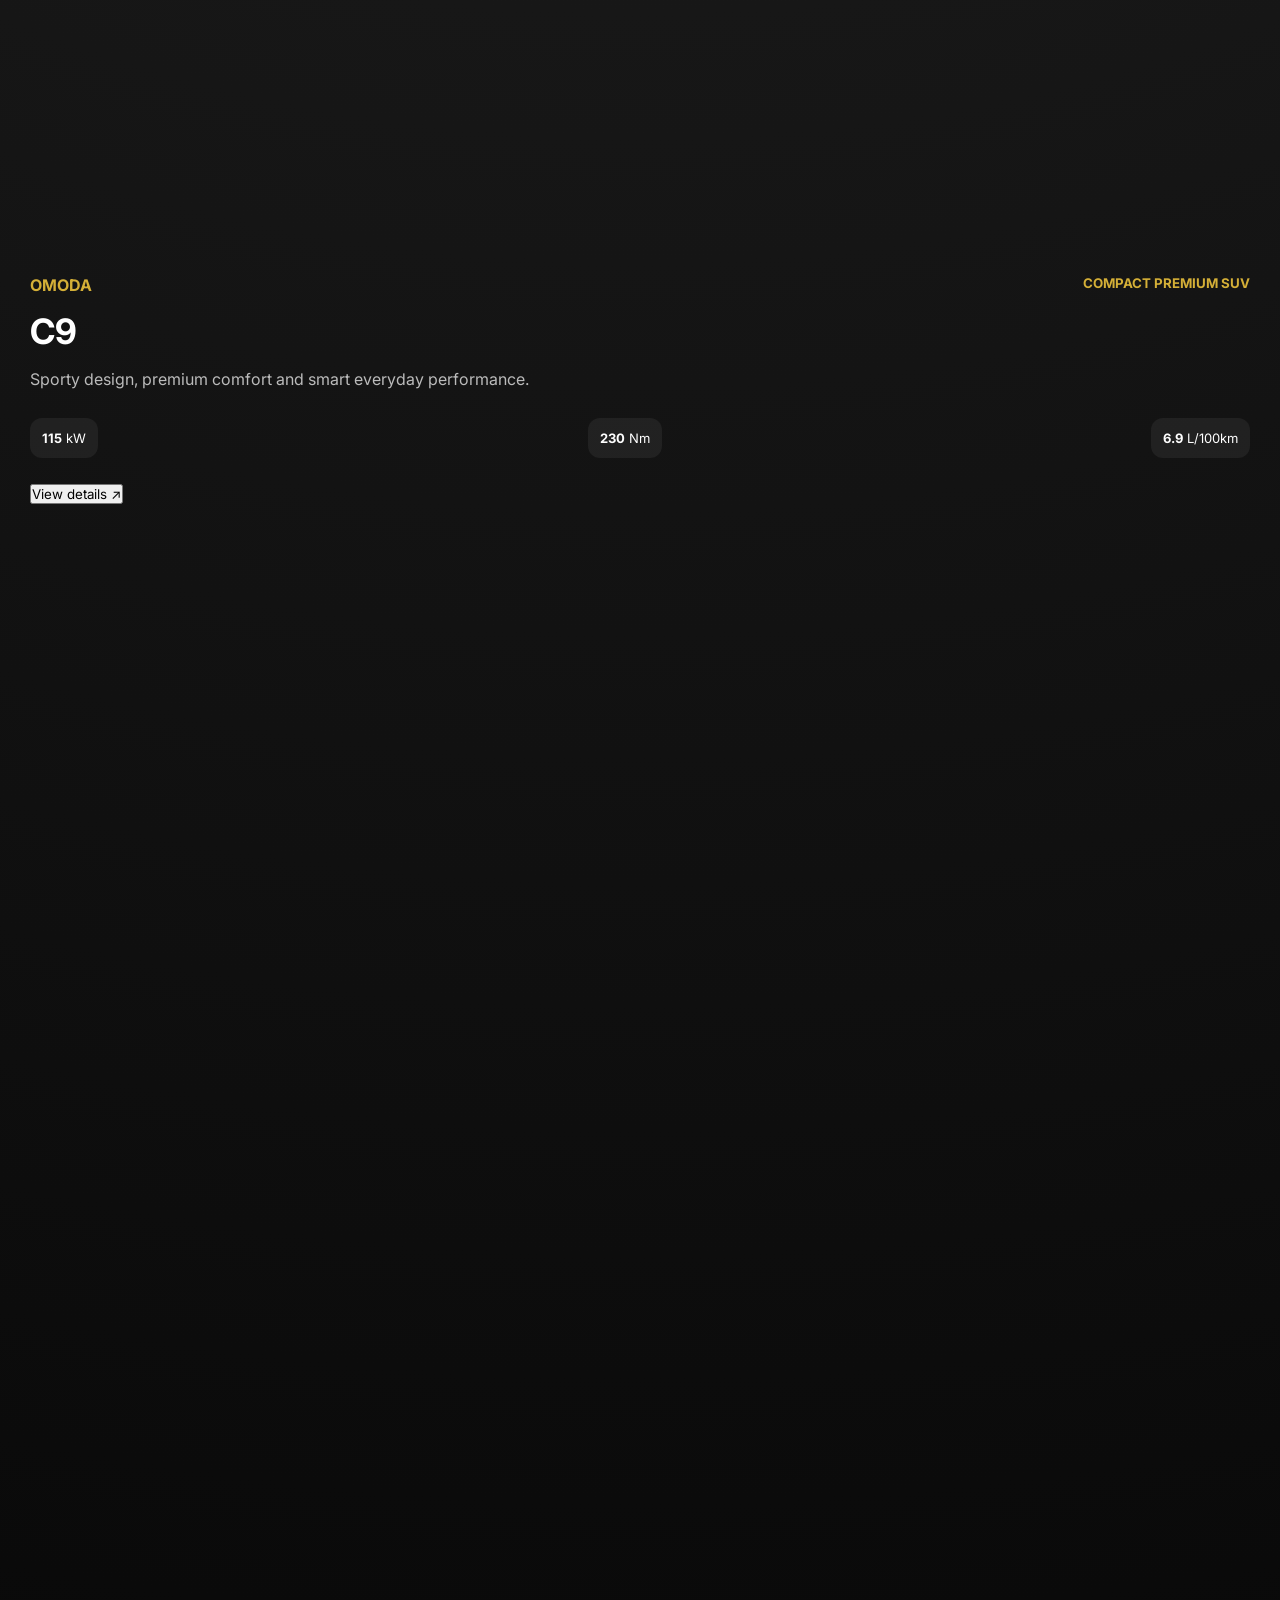
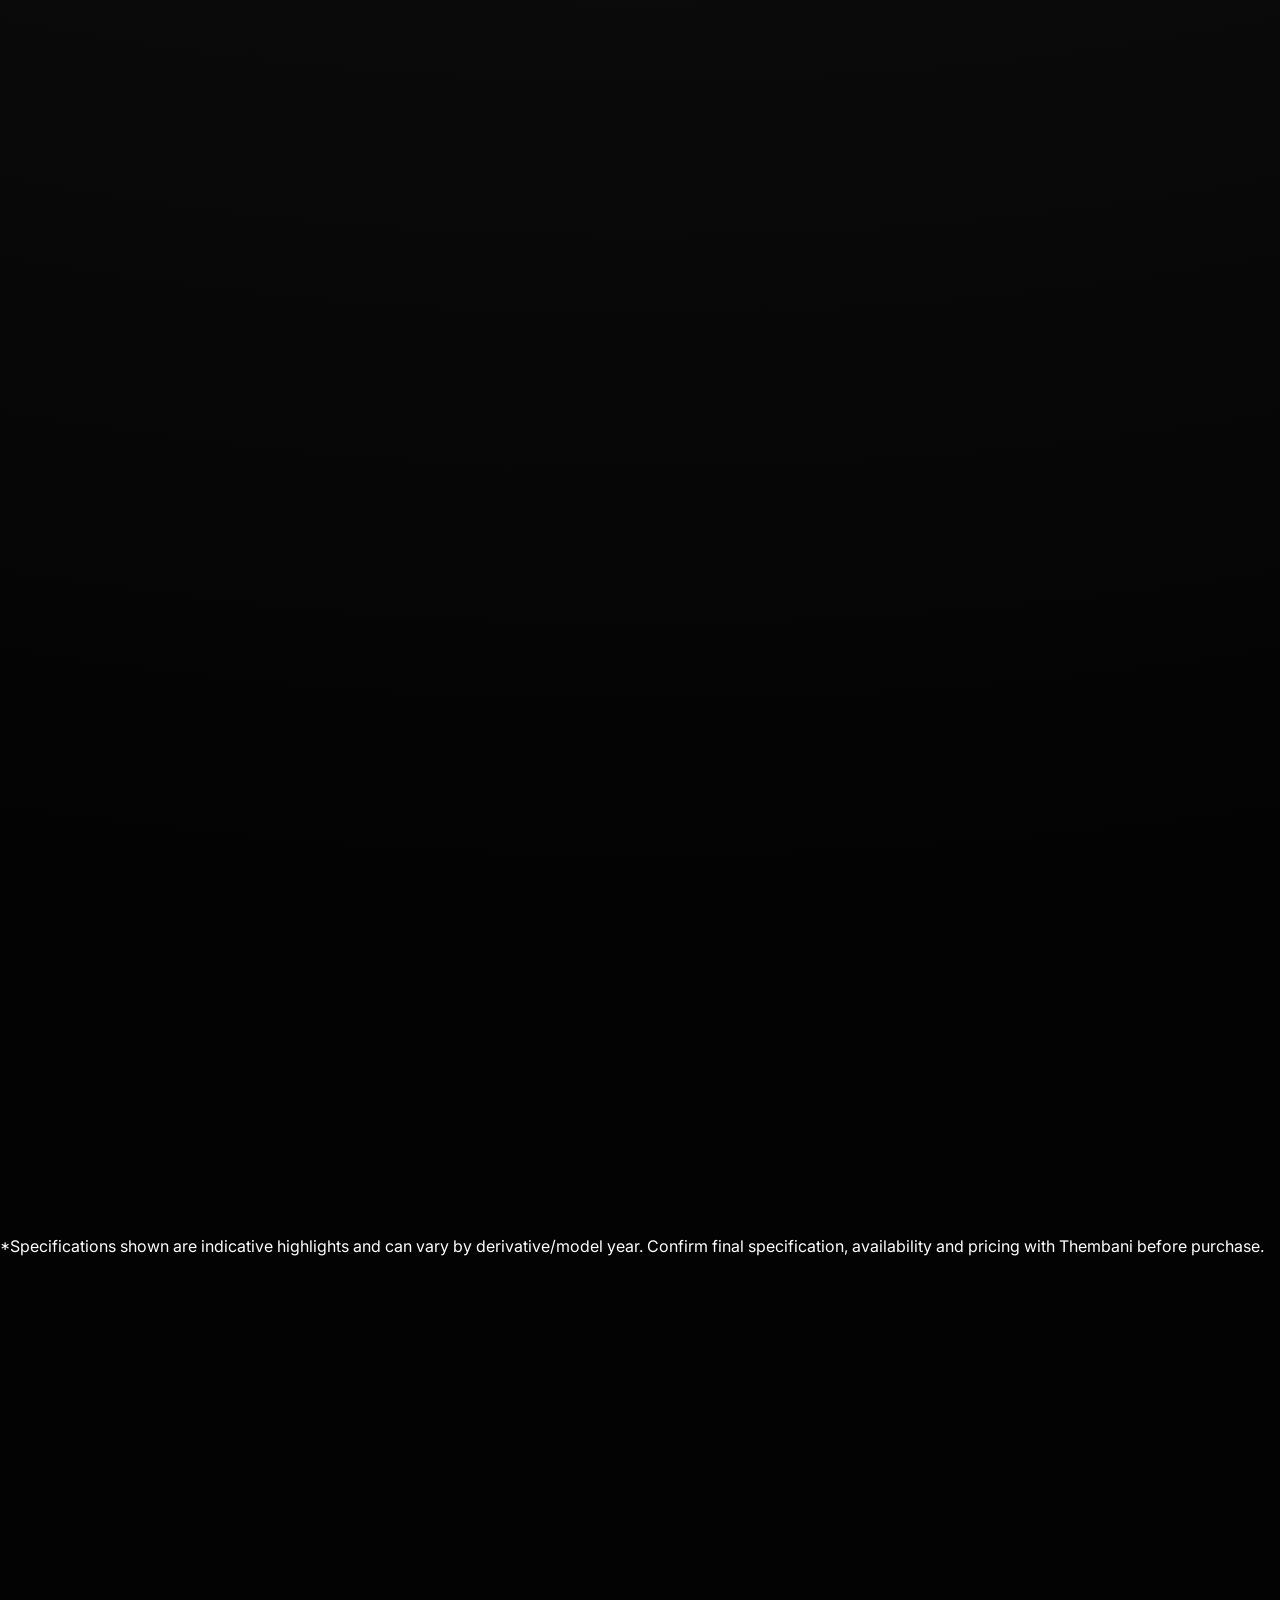
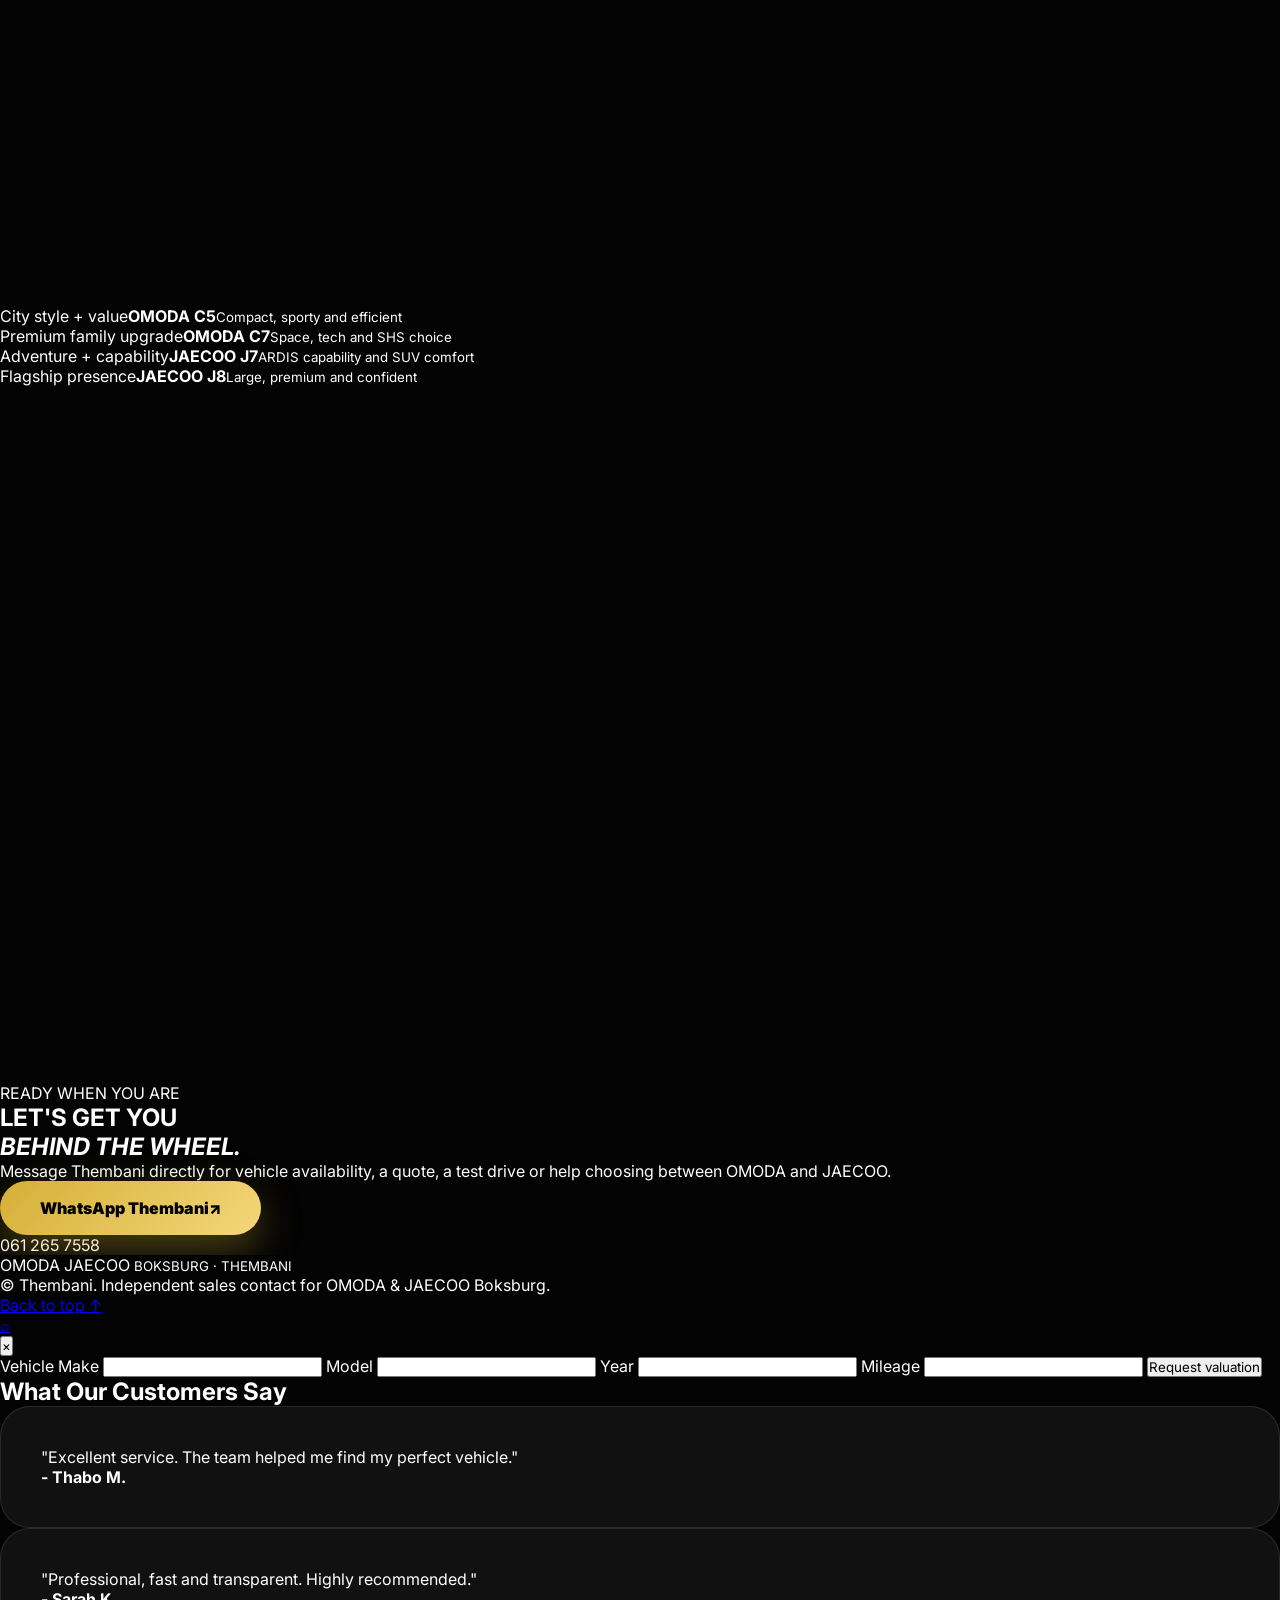
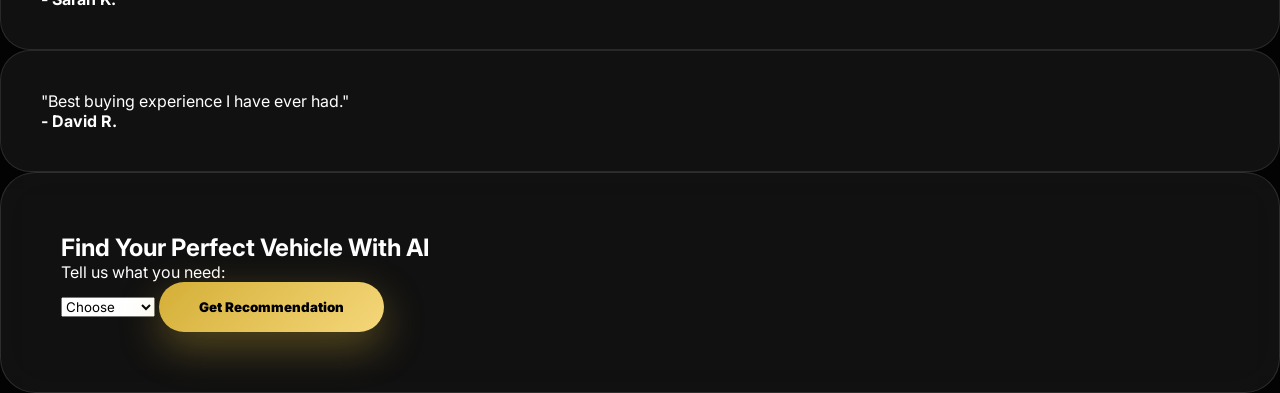
==== commit efff8f1f: "Refactor vehicle cards and remove commented code Removed commented-out sections for OMODA C9 and JAE" ====
--- a/index.html
+++ b/index.html
@@ -92,74 +92,20 @@
         <article class="vehicle-card reveal" data-model="OMODA C7" data-brand="OMODA" data-price="Enquire for latest price">
           <div class="vehicle-image c7">
     <img src="c7.jpeg" alt="OMODA C7 Premium SUV">
-<!-- OMODA C9 -->
-     <div class="vehicle-grid">
-     <article class="vehicle-card reveal" data-model="OMODA C9" data-brand="OMODA" data-price="From R885,900">
-
-<div class="vehicle-image c9">
-<img src="C9.jpeg" alt="OMODA C9 Premium SUV">
-</div>
-
-<div class="vehicle-content">
-
-<div class="vehicle-top">
-<span>OMODA</span>
-<small>FLAGSHIP PREMIUM SUV</small>
-</div>
-
-<h3>C9</h3>
-
-<p>
-Luxury flagship SUV combining advanced technology, premium comfort and powerful performance.
-</p>
-
-<div class="spec-row">
-<span><b>192</b> kW</span>
-<span><b>400</b> Nm</span>
-<span><b>8AT</b> Gearbox</span>
-</div>
-
-<button class="text-btn details-btn">
-View details ↗
-</button>
-
-</div>
-</article>
-
-
-<!-- JAECOO J5 -->
-<div class="vehicle-grid">
-<article class="vehicle-card reveal" data-model="JAECOO J5" data-brand="JAECOO" data-price="From R339,900">
-
-<div class="vehicle-image j5">
-<img src="j5.jpeg" alt="JAECOO J5 Premium SUV">
-</div>
-
-<div class="vehicle-content">
-
-<div class="vehicle-top">
-<span>JAECOO</span>
-<small>COMPACT PREMIUM SUV</small>
-</div>
-
-<h3>J5</h3>
-
-<p>
-A versatile premium compact SUV designed for urban lifestyles with intelligent technology and comfort.
-</p>
-
-<div class="spec-row">
-<span><b>115</b> kW</span>
-<span><b>230</b> Nm</span>
-<span><b>CVT</b></span>
-</div>
-
-<button class="text-btn details-btn">
-View details ↗
-</button>
-
-</div>
-</article>
+</div>
+          </div>
+          <div class="vehicle-content"><div class="vehicle-top"><span>OMODA</span><small>COMPACT PREMIUM SUV</small></div><h3>C9</h3><p>Sporty design, premium comfort and smart everyday performance.</p><div class="spec-row"><span><b>115</b> kW</span><span><b>230</b> Nm</span><span><b>6.9</b> L/100km</span></div><button class="text-btn details-btn">View details ↗</button></div>
+        </article>
+        <article class="vehicle-card reveal" data-model="OMODA C9" data-brand="OMODA" data-price="Enquire for latest price">
+          <div class="vehicle-image c9">
+    <img src="C9.jpeg" alt="OMODA C9 Premium SUV">
+</div>
+          </div>
+          <div class="vehicle-content"><div class="vehicle-top"><span>OMODA</span><small>MIDSIZE PREMIUM SUV</small></div><h3>j5</h3><p>A bold, technology-led SUV with petrol and SHS plug-in hybrid options.</p><div class="spec-row"><span><b>145</b> kW</span><span><b>290</b> Nm</span><span><b>105</b> km EV* </span></div><button class="text-btn details-btn">View details ↗</button></div>
+        </article>
+        <article class="vehicle-card reveal" data-model="JAECOO J5" data-brand="JAECOO" data-price="From R519,900">
+          <div class="vehicle-image j5">
+    <img src="j5.jpeg" alt="JAECOO J5 Premium SUV">
 </div>
           <div class="vehicle-content"><div class="vehicle-top"><span>OMODA</span><small>MIDSIZE PREMIUM SUV</small></div><h3>C7</h3><p>A bold, technology-led SUV with petrol and SHS plug-in hybrid options.</p><div class="spec-row"><span><b>145</b> kW</span><span><b>290</b> Nm</span><span><b>105</b> km EV* </span></div><button class="text-btn details-btn">View details ↗</button></div>
         </article>
@@ -172,6 +118,7 @@
         <article class="vehicle-card reveal" data-model="JAECOO J8" data-brand="JAECOO" data-price="Enquire for latest price">
           <div class="vehicle-image j8">
     <img src="j8.jpeg" alt="JAECOO J8 Premium SUV">
+</div>8 Premium SUV">
 </div>
           <div class="vehicle-content"><div class="vehicle-top"><span>JAECOO</span><small>FLAGSHIP SUV</small></div><h3>J8</h3><p>Flagship presence, premium cabin technology and confident all-road ability.</p><div class="spec-row"><span><b>2.0</b> TGDI</span><span><b>7</b> DCT</span><span><b>AWD</b></span></div><button class="text-btn details-btn">View details ↗</button></div>
         </article>
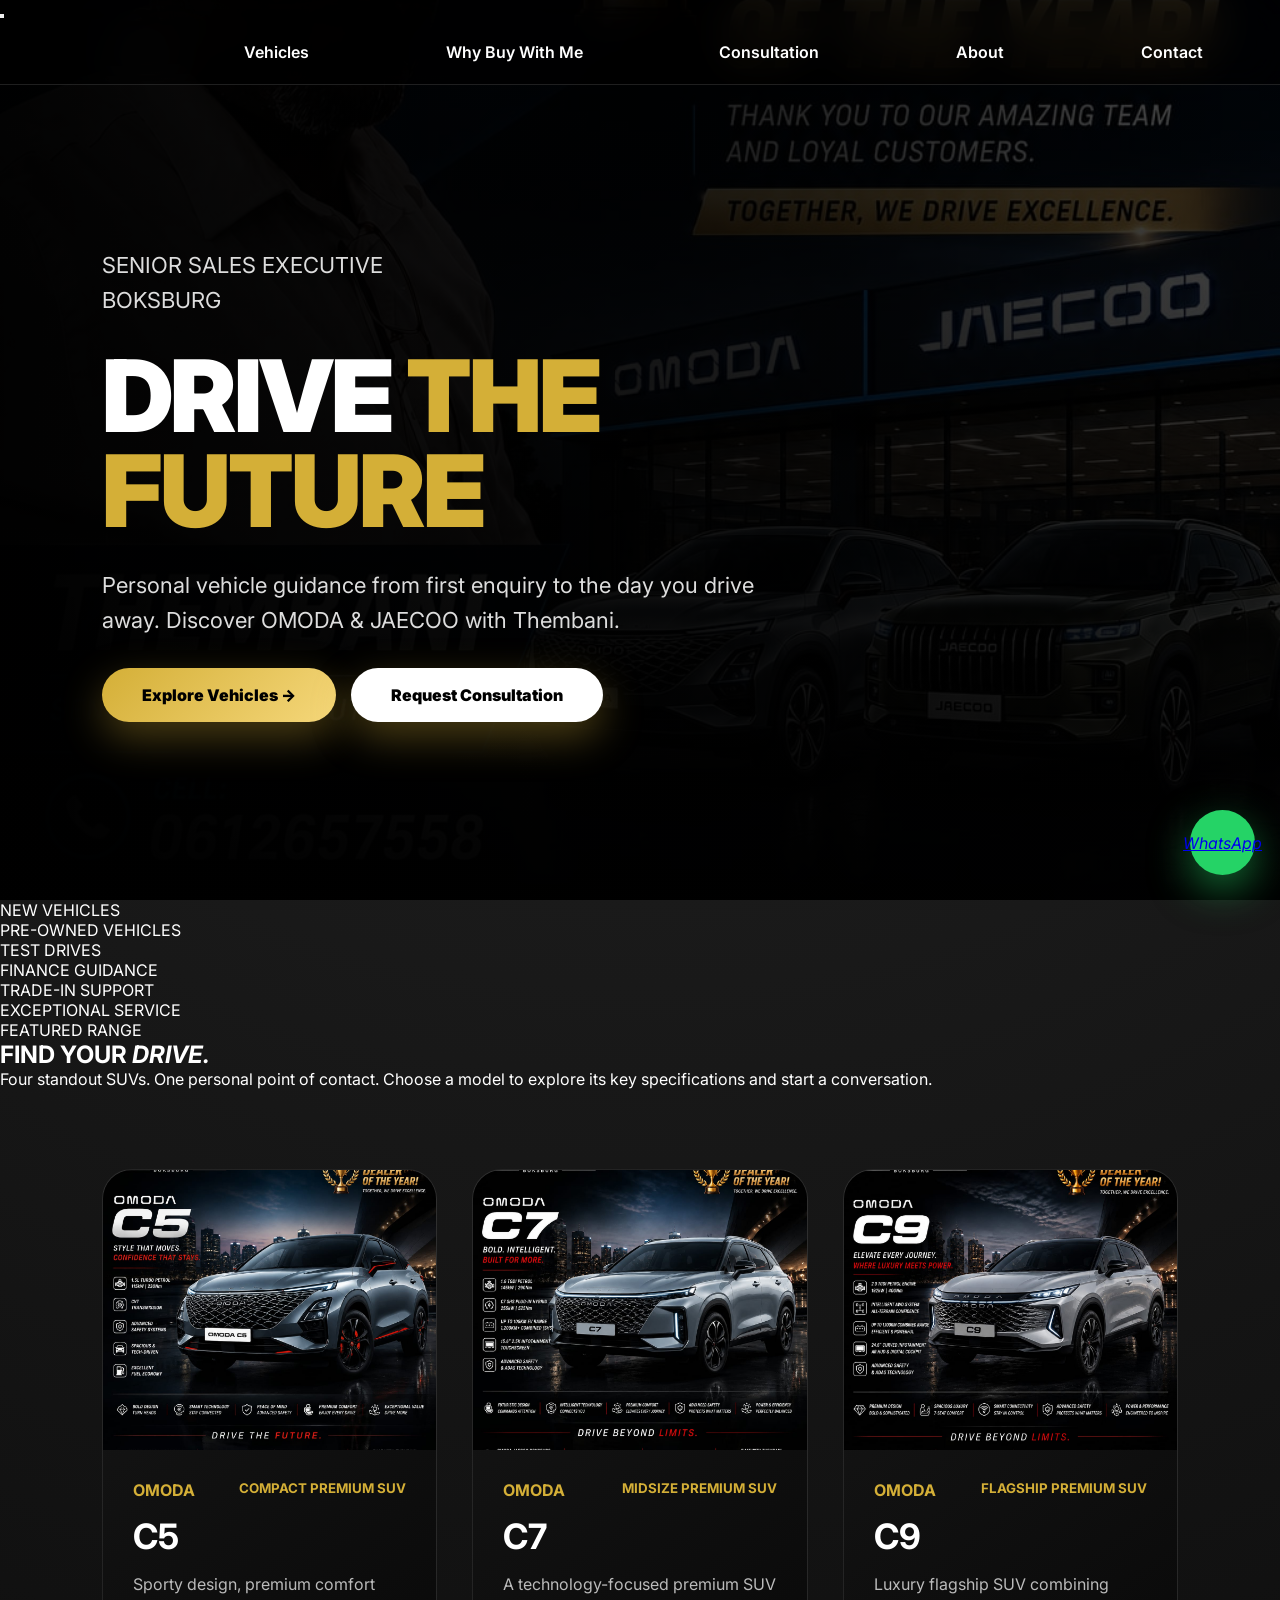
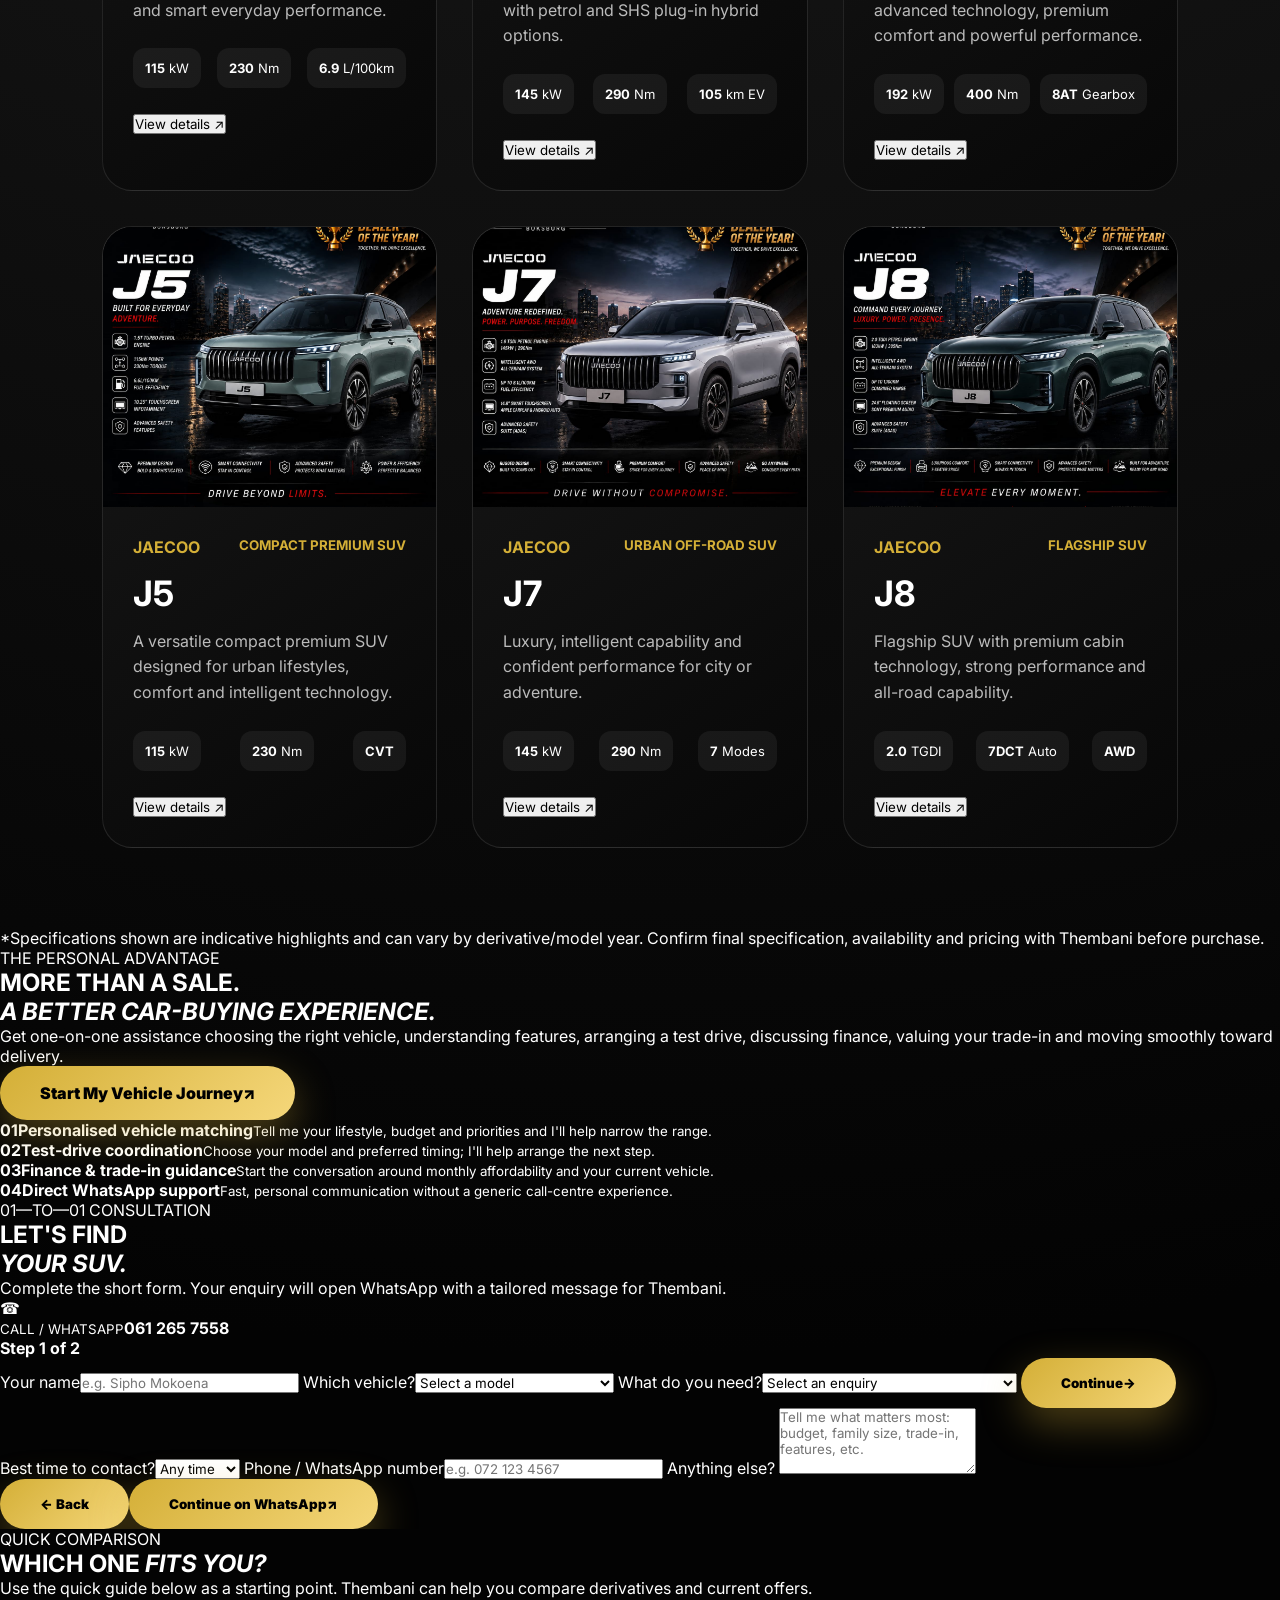
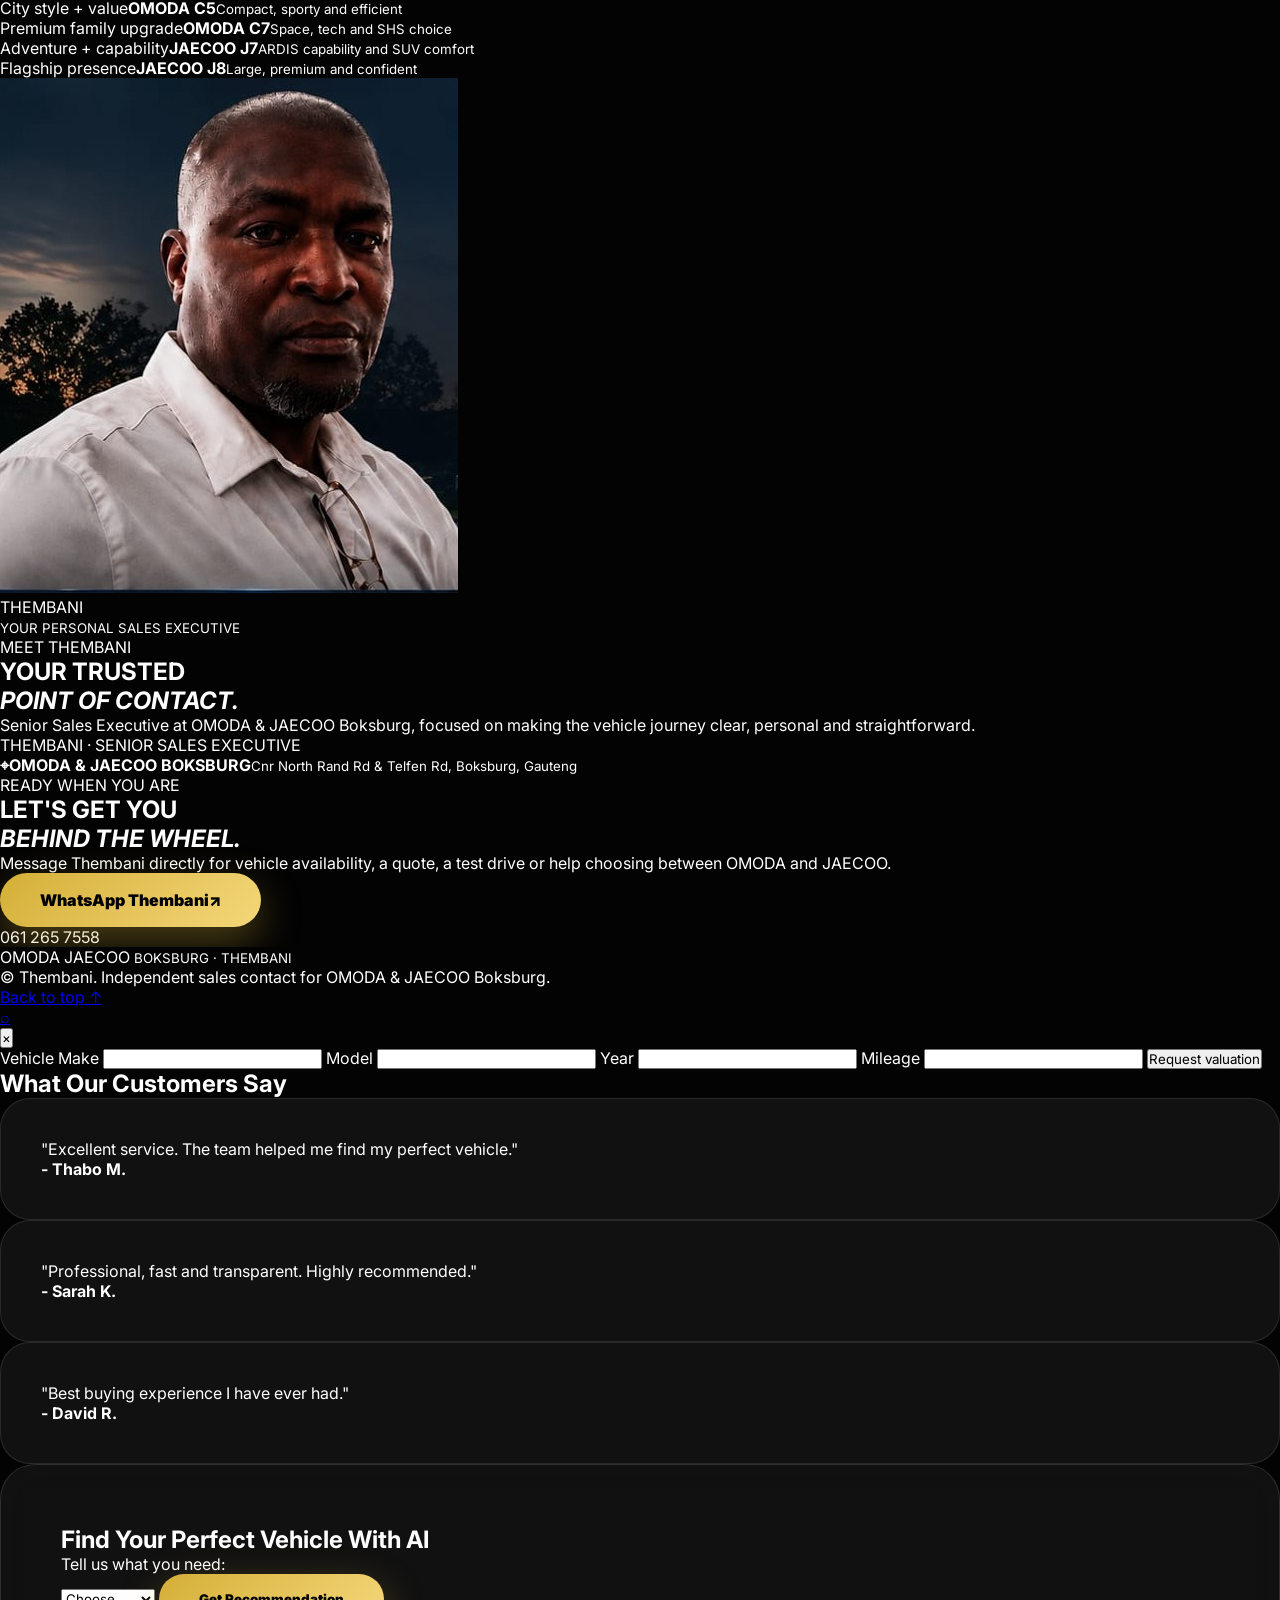
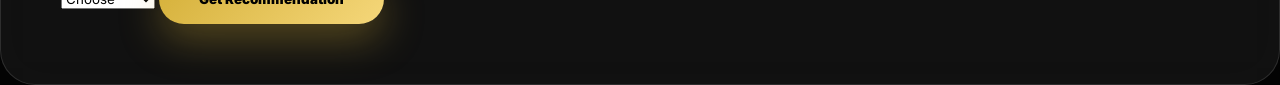
==== commit 3445c068: "Revise vehicle cards for OMODA and JAECOO models Updated vehicle card sections for OMODA and JAECOO " ====
--- a/index.html
+++ b/index.html
@@ -83,46 +83,227 @@
         <p>Four standout SUVs. One personal point of contact. Choose a model to explore its key specifications and start a conversation.</p>
       </div>
       <div class="vehicle-grid">
-        <article class="vehicle-card reveal" data-model="OMODA C5" data-brand="OMODA" data-price="From R329,900">
-          <div class="vehicle-image c5">
-    <img src="C5.jpeg" alt="OMODA C5 Premium SUV">
-</div>
-          <div class="vehicle-content"><div class="vehicle-top"><span>OMODA</span><small>COMPACT PREMIUM SUV</small></div><h3>C5</h3><p>Sporty design, premium comfort and smart everyday performance.</p><div class="spec-row"><span><b>115</b> kW</span><span><b>230</b> Nm</span><span><b>6.9</b> L/100km</span></div><button class="text-btn details-btn">View details ↗</button></div>
-        </article>
-        <article class="vehicle-card reveal" data-model="OMODA C7" data-brand="OMODA" data-price="Enquire for latest price">
-          <div class="vehicle-image c7">
-    <img src="c7.jpeg" alt="OMODA C7 Premium SUV">
-</div>
-          </div>
-          <div class="vehicle-content"><div class="vehicle-top"><span>OMODA</span><small>COMPACT PREMIUM SUV</small></div><h3>C9</h3><p>Sporty design, premium comfort and smart everyday performance.</p><div class="spec-row"><span><b>115</b> kW</span><span><b>230</b> Nm</span><span><b>6.9</b> L/100km</span></div><button class="text-btn details-btn">View details ↗</button></div>
-        </article>
-        <article class="vehicle-card reveal" data-model="OMODA C9" data-brand="OMODA" data-price="Enquire for latest price">
-          <div class="vehicle-image c9">
-    <img src="C9.jpeg" alt="OMODA C9 Premium SUV">
-</div>
-          </div>
-          <div class="vehicle-content"><div class="vehicle-top"><span>OMODA</span><small>MIDSIZE PREMIUM SUV</small></div><h3>j5</h3><p>A bold, technology-led SUV with petrol and SHS plug-in hybrid options.</p><div class="spec-row"><span><b>145</b> kW</span><span><b>290</b> Nm</span><span><b>105</b> km EV* </span></div><button class="text-btn details-btn">View details ↗</button></div>
-        </article>
-        <article class="vehicle-card reveal" data-model="JAECOO J5" data-brand="JAECOO" data-price="From R519,900">
-          <div class="vehicle-image j5">
-    <img src="j5.jpeg" alt="JAECOO J5 Premium SUV">
-</div>
-          <div class="vehicle-content"><div class="vehicle-top"><span>OMODA</span><small>MIDSIZE PREMIUM SUV</small></div><h3>C7</h3><p>A bold, technology-led SUV with petrol and SHS plug-in hybrid options.</p><div class="spec-row"><span><b>145</b> kW</span><span><b>290</b> Nm</span><span><b>105</b> km EV* </span></div><button class="text-btn details-btn">View details ↗</button></div>
-        </article>
-        <article class="vehicle-card reveal" data-model="JAECOO J7" data-brand="JAECOO" data-price="From R519,900">
-          <div class="vehicle-image j7">
-    <img src="j7.jpeg" alt="JAECOO J7 Premium SUV">
-</div>
-          <div class="vehicle-content"><div class="vehicle-top"><span>JAECOO</span><small>URBAN OFF-ROAD SUV</small></div><h3>J7</h3><p>Luxury, intelligent capability and confident performance for city or adventure.</p><div class="spec-row"><span><b>145</b> kW</span><span><b>290</b> Nm</span><span><b>7</b> modes*</span></div><button class="text-btn details-btn">View details ↗</button></div>
-        </article>
-        <article class="vehicle-card reveal" data-model="JAECOO J8" data-brand="JAECOO" data-price="Enquire for latest price">
-          <div class="vehicle-image j8">
-    <img src="j8.jpeg" alt="JAECOO J8 Premium SUV">
-</div>8 Premium SUV">
-</div>
-          <div class="vehicle-content"><div class="vehicle-top"><span>JAECOO</span><small>FLAGSHIP SUV</small></div><h3>J8</h3><p>Flagship presence, premium cabin technology and confident all-road ability.</p><div class="spec-row"><span><b>2.0</b> TGDI</span><span><b>7</b> DCT</span><span><b>AWD</b></span></div><button class="text-btn details-btn">View details ↗</button></div>
-        </article>
-      </div>
+
+<!-- OMODA C5 -->
+<article class="vehicle-card reveal" data-model="OMODA C5" data-brand="OMODA" data-price="From R329,900">
+
+<div class="vehicle-image c5">
+<img src="C5.jpeg" alt="OMODA C5 Premium SUV">
+</div>
+
+<div class="vehicle-content">
+
+<div class="vehicle-top">
+<span>OMODA</span>
+<small>COMPACT PREMIUM SUV</small>
+</div>
+
+<h3>C5</h3>
+
+<p>
+Sporty design, premium comfort and smart everyday performance.
+</p>
+
+<div class="spec-row">
+<span><b>115</b> kW</span>
+<span><b>230</b> Nm</span>
+<span><b>6.9</b> L/100km</span>
+</div>
+
+<button class="text-btn details-btn">
+View details ↗
+</button>
+
+</div>
+
+</article>
+
+
+
+<!-- OMODA C7 -->
+<article class="vehicle-card reveal" data-model="OMODA C7" data-brand="OMODA" data-price="Enquire for latest price">
+
+<div class="vehicle-image c7">
+<img src="c7.jpeg" alt="OMODA C7 Premium SUV">
+</div>
+
+<div class="vehicle-content">
+
+<div class="vehicle-top">
+<span>OMODA</span>
+<small>MIDSIZE PREMIUM SUV</small>
+</div>
+
+<h3>C7</h3>
+
+<p>
+A technology-focused premium SUV with petrol and SHS plug-in hybrid options.
+</p>
+
+<div class="spec-row">
+<span><b>145</b> kW</span>
+<span><b>290</b> Nm</span>
+<span><b>105</b> km EV</span>
+</div>
+
+<button class="text-btn details-btn">
+View details ↗
+</button>
+
+</div>
+
+</article>
+
+
+
+
+<!-- OMODA C9 -->
+<article class="vehicle-card reveal" data-model="OMODA C9" data-brand="OMODA" data-price="From R885,900">
+
+<div class="vehicle-image c9">
+<img src="C9.jpeg" alt="OMODA C9 Premium SUV">
+</div>
+
+<div class="vehicle-content">
+
+<div class="vehicle-top">
+<span>OMODA</span>
+<small>FLAGSHIP PREMIUM SUV</small>
+</div>
+
+<h3>C9</h3>
+
+<p>
+Luxury flagship SUV combining advanced technology, premium comfort and powerful performance.
+</p>
+
+<div class="spec-row">
+<span><b>192</b> kW</span>
+<span><b>400</b> Nm</span>
+<span><b>8AT</b> Gearbox</span>
+</div>
+
+<button class="text-btn details-btn">
+View details ↗
+</button>
+
+</div>
+
+</article>
+
+
+
+
+<!-- JAECOO J5 -->
+<article class="vehicle-card reveal" data-model="JAECOO J5" data-brand="JAECOO" data-price="From R339,900">
+
+<div class="vehicle-image j5">
+<img src="j5.jpeg" alt="JAECOO J5 Premium SUV">
+</div>
+
+<div class="vehicle-content">
+
+<div class="vehicle-top">
+<span>JAECOO</span>
+<small>COMPACT PREMIUM SUV</small>
+</div>
+
+<h3>J5</h3>
+
+<p>
+A versatile compact premium SUV designed for urban lifestyles, comfort and intelligent technology.
+</p>
+
+<div class="spec-row">
+<span><b>115</b> kW</span>
+<span><b>230</b> Nm</span>
+<span><b>CVT</b></span>
+</div>
+
+<button class="text-btn details-btn">
+View details ↗
+</button>
+
+</div>
+
+</article>
+
+
+
+
+<!-- JAECOO J7 -->
+<article class="vehicle-card reveal" data-model="JAECOO J7" data-brand="JAECOO" data-price="From R519,900">
+
+<div class="vehicle-image j7">
+<img src="j7.jpeg" alt="JAECOO J7 Premium SUV">
+</div>
+
+<div class="vehicle-content">
+
+<div class="vehicle-top">
+<span>JAECOO</span>
+<small>URBAN OFF-ROAD SUV</small>
+</div>
+
+<h3>J7</h3>
+
+<p>
+Luxury, intelligent capability and confident performance for city or adventure.
+</p>
+
+<div class="spec-row">
+<span><b>145</b> kW</span>
+<span><b>290</b> Nm</span>
+<span><b>7</b> Modes</span>
+</div>
+
+<button class="text-btn details-btn">
+View details ↗
+</button>
+
+</div>
+
+</article>
+
+
+
+
+<!-- JAECOO J8 -->
+<article class="vehicle-card reveal" data-model="JAECOO J8" data-brand="JAECOO" data-price="Enquire for latest price">
+
+<div class="vehicle-image j8">
+<img src="j8.jpeg" alt="JAECOO J8 Premium SUV">
+</div>
+
+<div class="vehicle-content">
+
+<div class="vehicle-top">
+<span>JAECOO</span>
+<small>FLAGSHIP SUV</small>
+</div>
+
+<h3>J8</h3>
+
+<p>
+Flagship SUV with premium cabin technology, strong performance and all-road capability.
+</p>
+
+<div class="spec-row">
+<span><b>2.0</b> TGDI</span>
+<span><b>7DCT</b> Auto</span>
+<span><b>AWD</b></span>
+</div>
+
+<button class="text-btn details-btn">
+View details ↗
+</button>
+
+</div>
+
+</article>
+
+
+</div>
       <p class="fine-print">*Specifications shown are indicative highlights and can vary by derivative/model year. Confirm final specification, availability and pricing with Thembani before purchase.</p>
     </section>
 
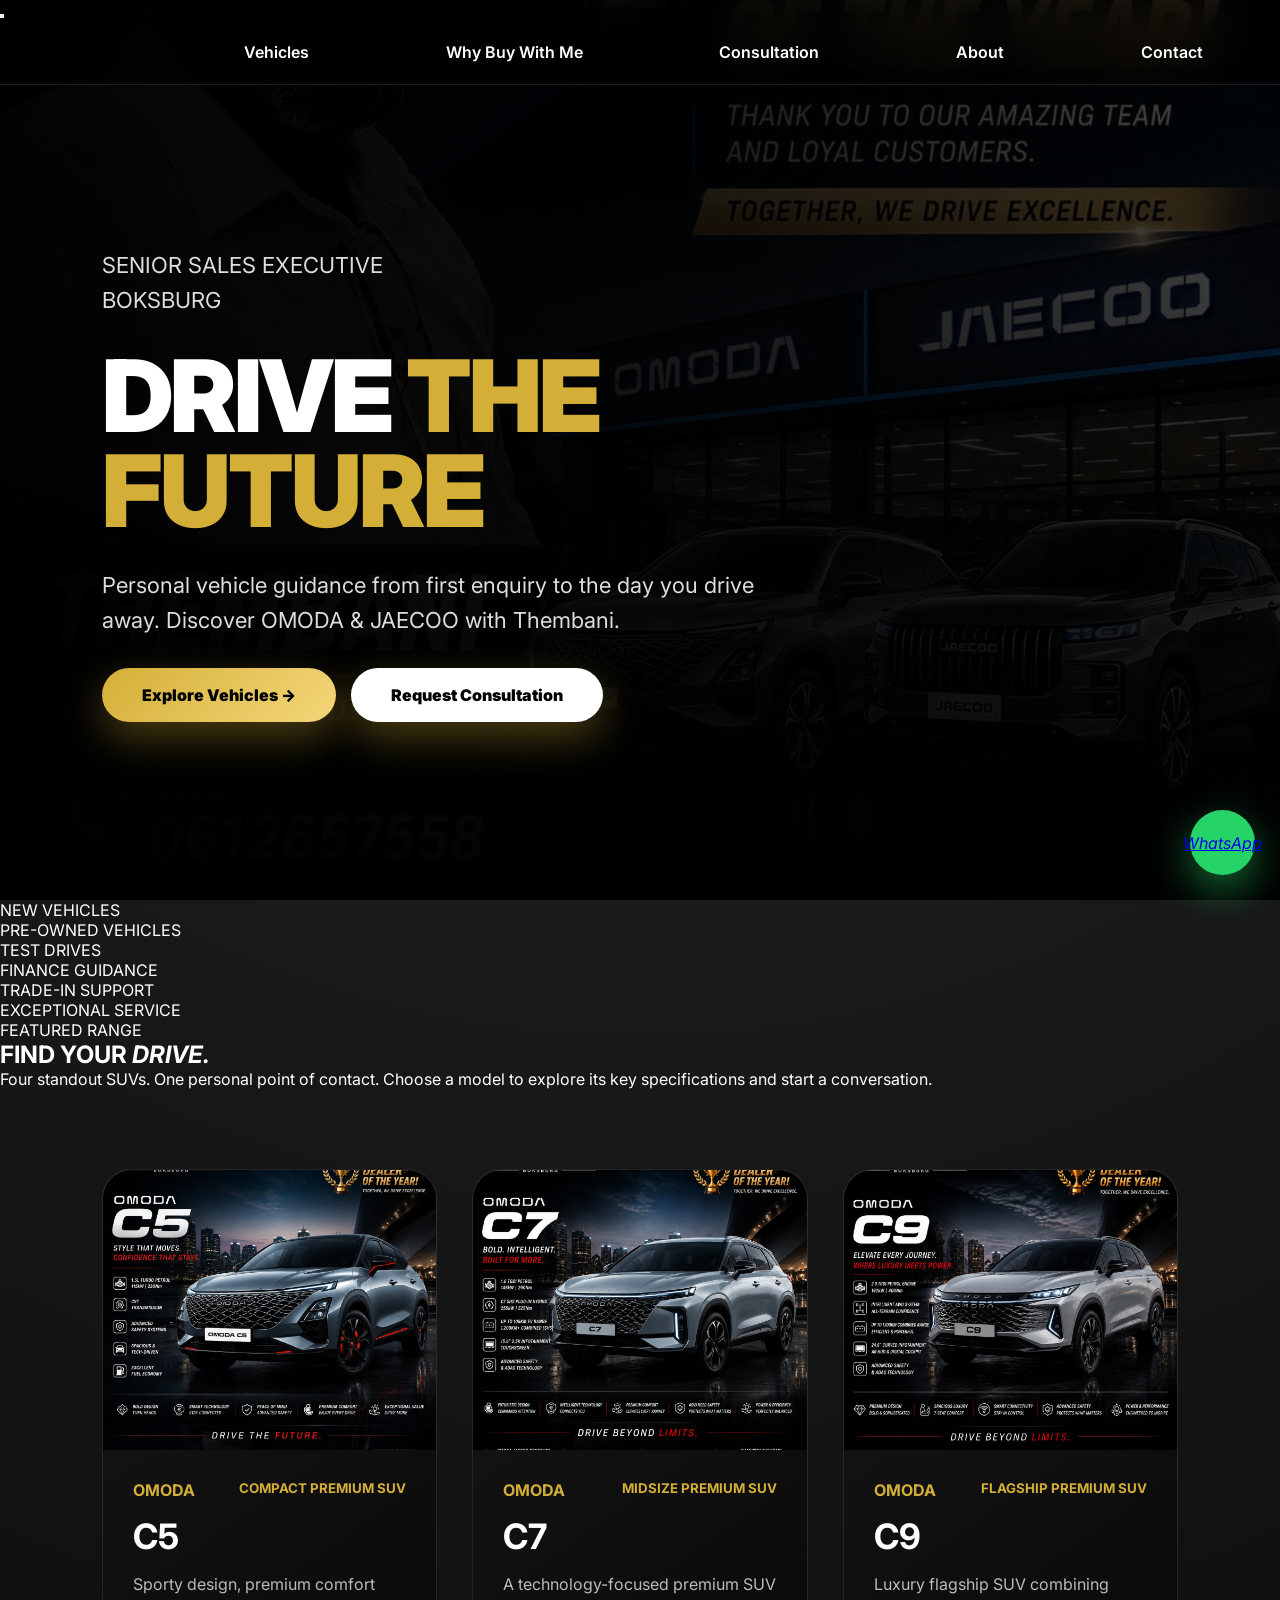
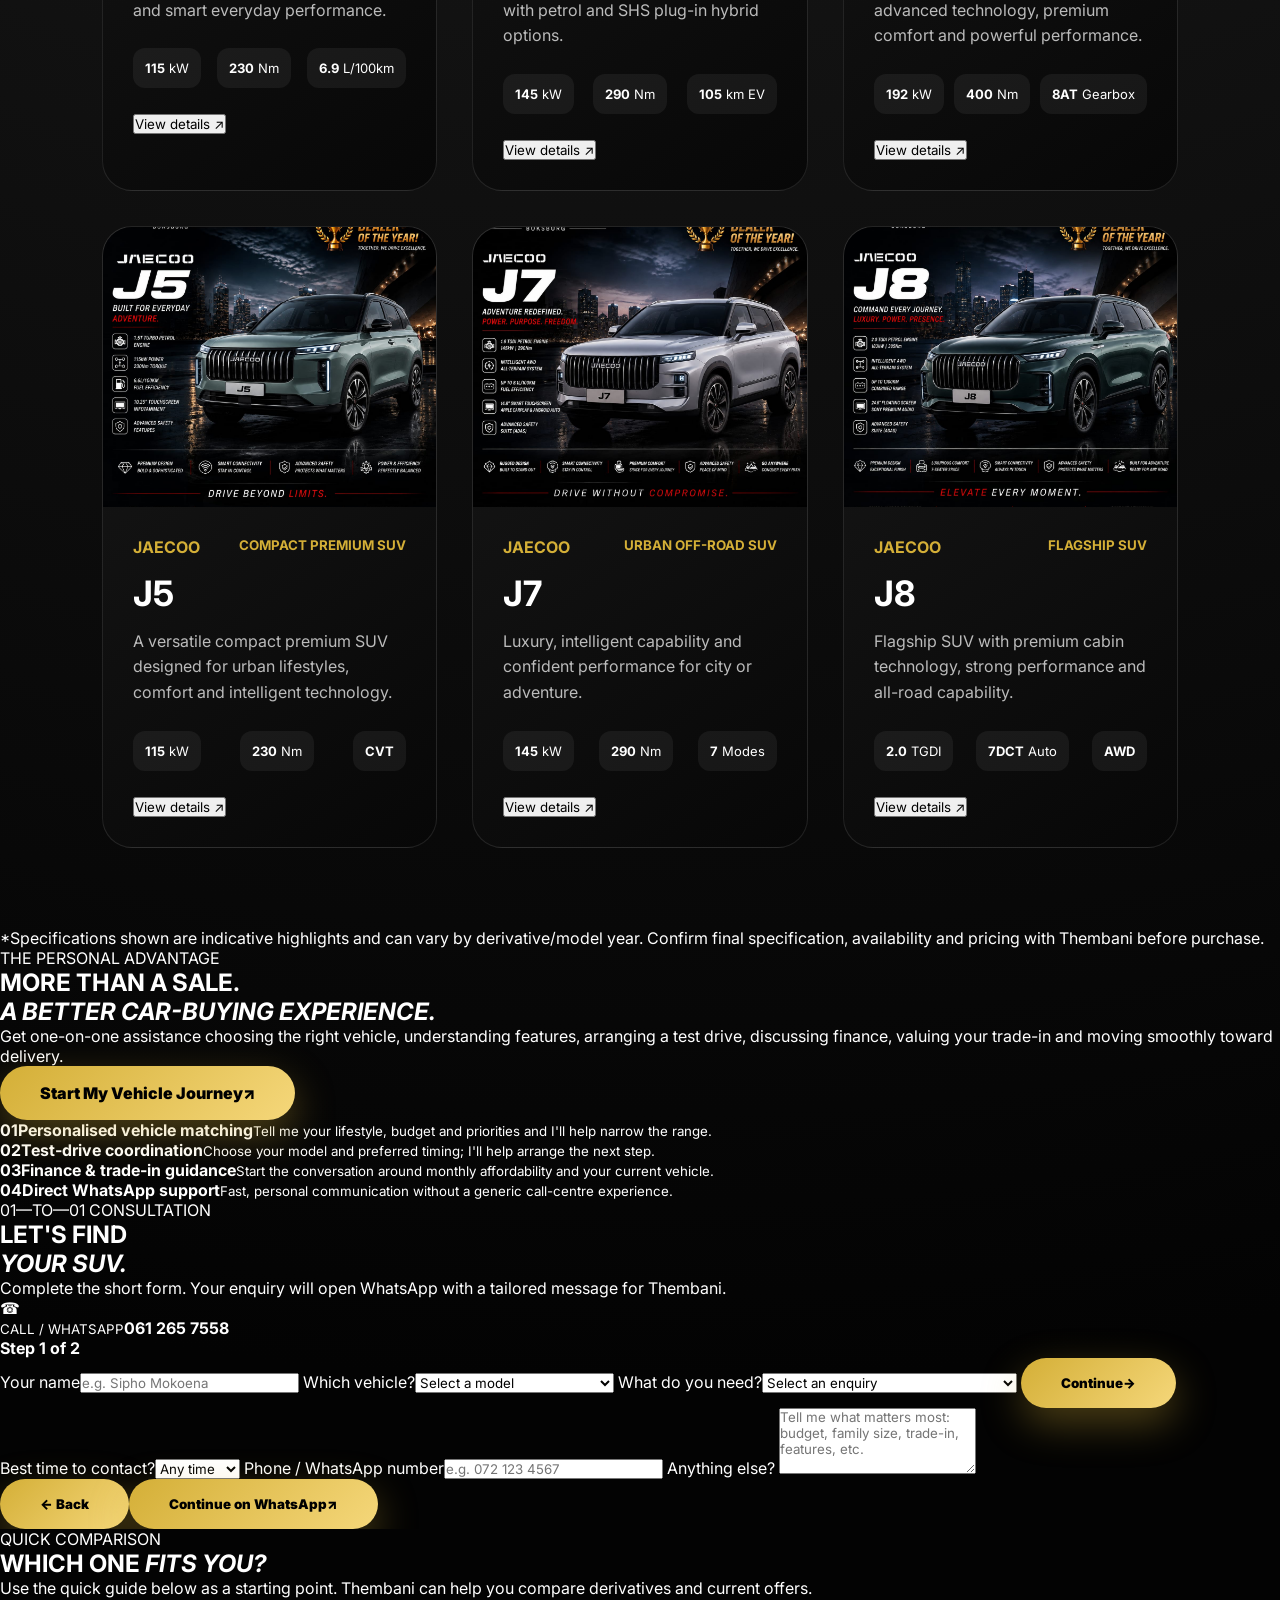
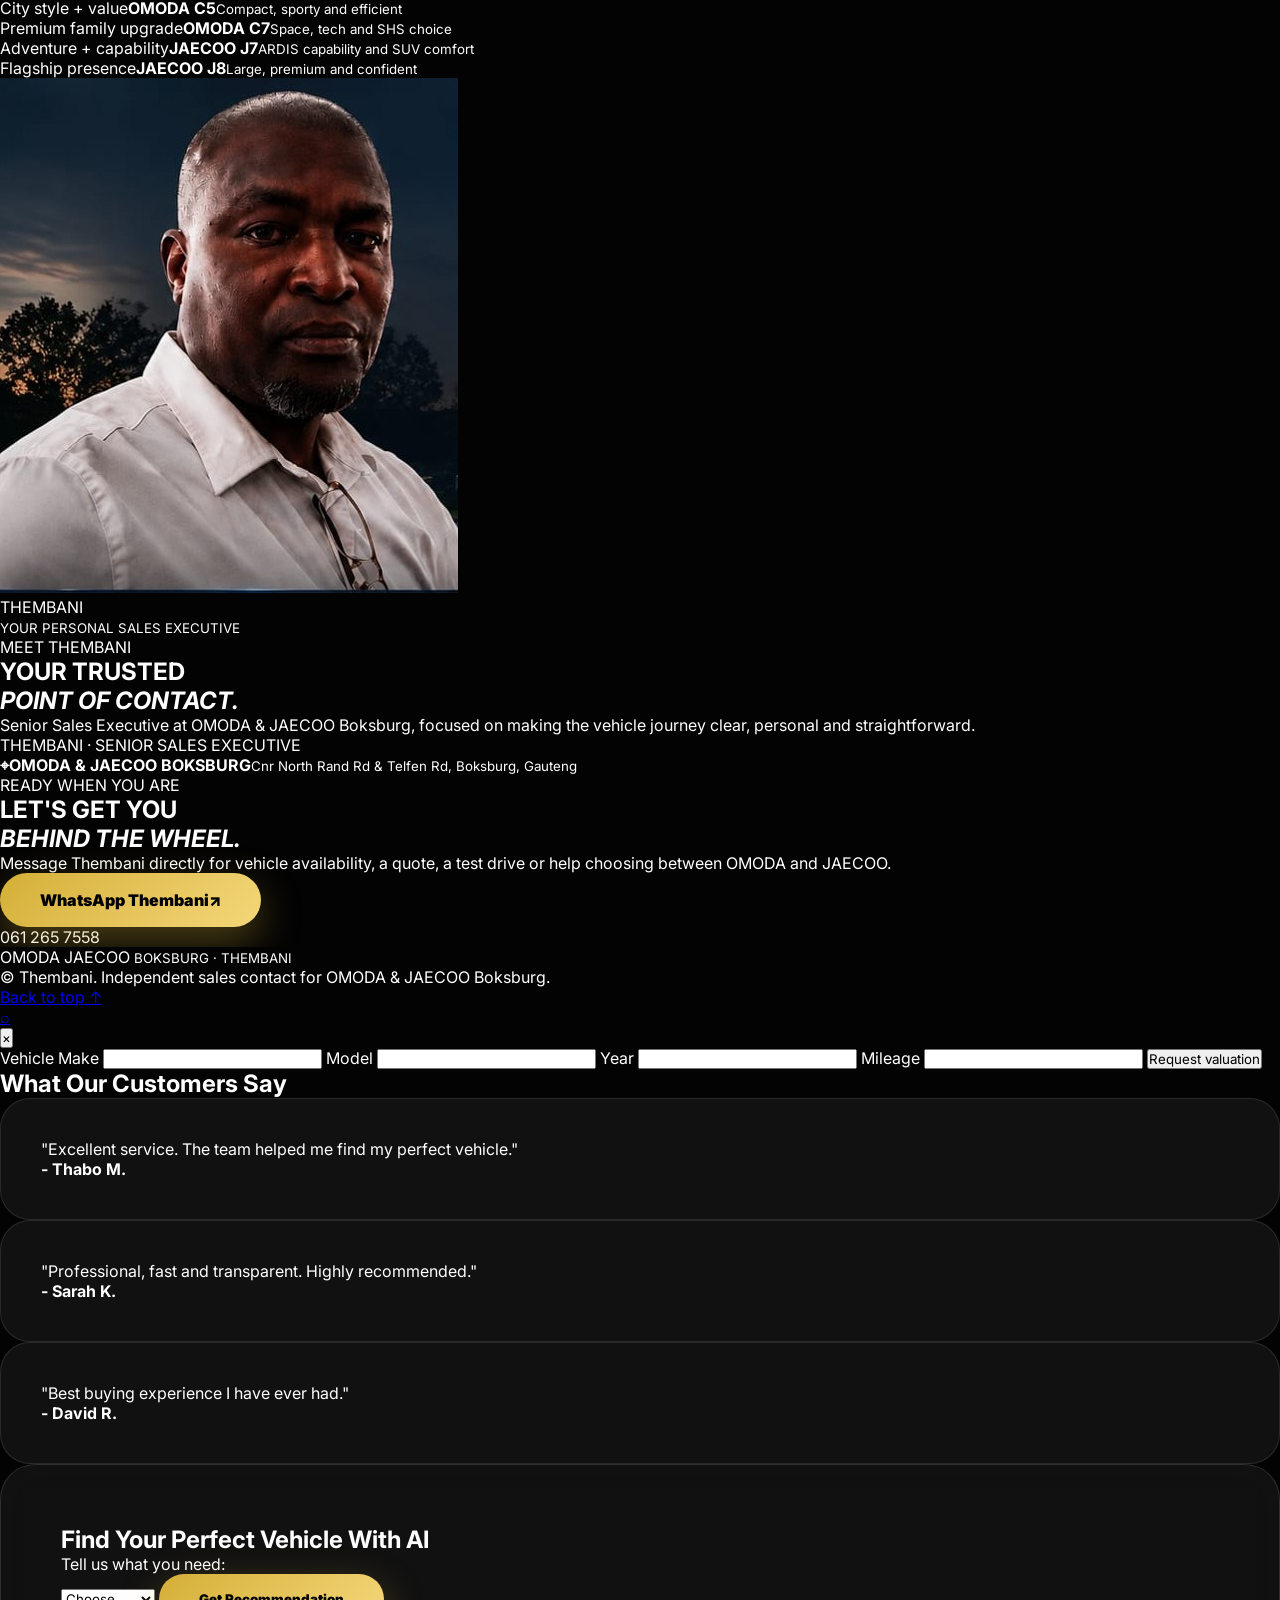
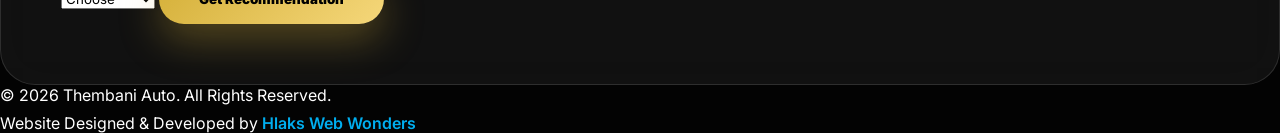
==== commit 13e63a80: "Add copyright section to footer in index.html" ====
--- a/index.html
+++ b/index.html
@@ -1,6 +1,7 @@
 <!doctype html>
 <html lang="en">
 <head>
+  <meta name="google-site-verification" content="RjK8YT0u8Tmam9hct8EhXqsMdAw_JvG0MverDGCIoIQ" />
   <meta charset="utf-8">
   <meta name="viewport" content="width=device-width, initial-scale=1">
   <meta name="theme-color" content="#05070b">
@@ -492,6 +493,19 @@
 </a>
 
 </div>
+    </div>
+
+<div class="copyright">
+    <p>© 2026 Thembani Auto. All Rights Reserved.</p>
+    <p style="margin-top:8px;">
+        Website Designed & Developed by
+        <a href="https://hlakswebwonders.site" target="_blank" style="color:#00AEEF;font-weight:600;text-decoration:none;">
+            Hlaks Web Wonders
+        </a>
+    </p>
+</div>
+
+</footer>
 </body>
 </html>
   <script src="script.js"></script>
